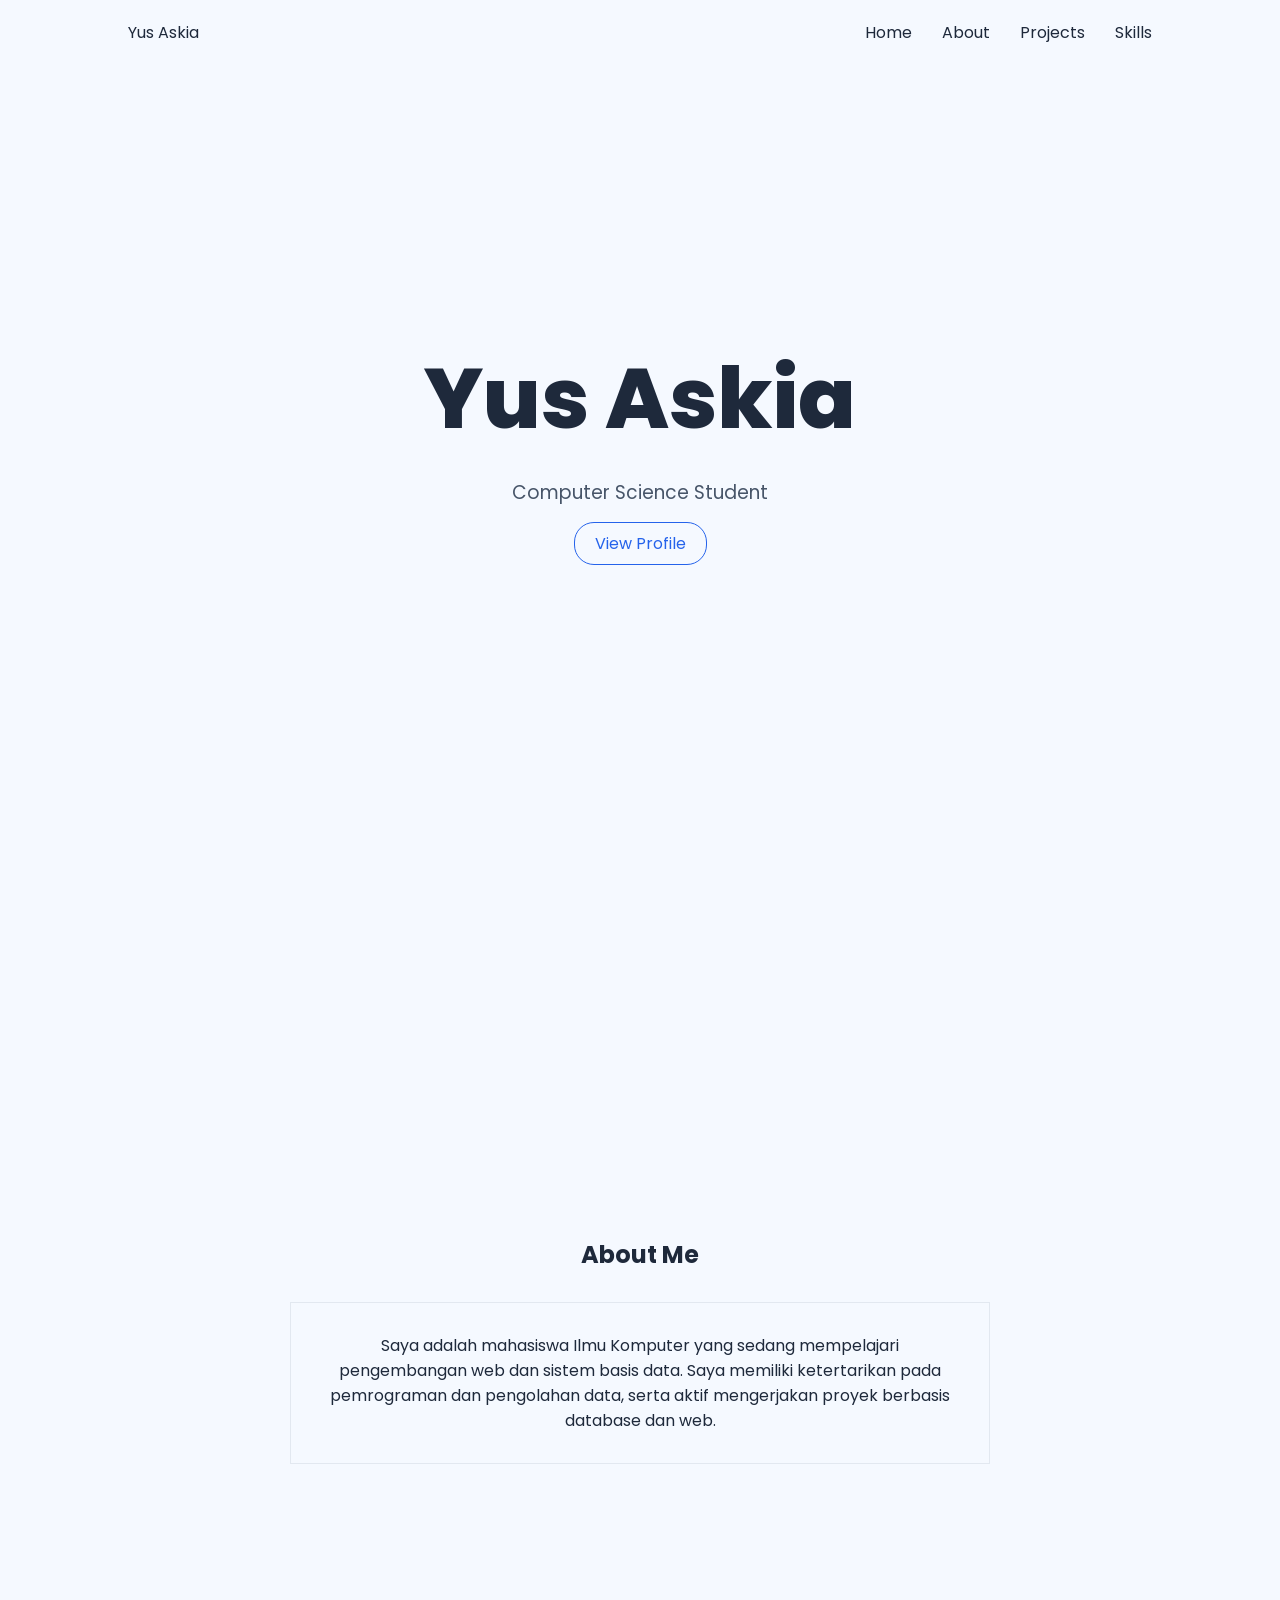
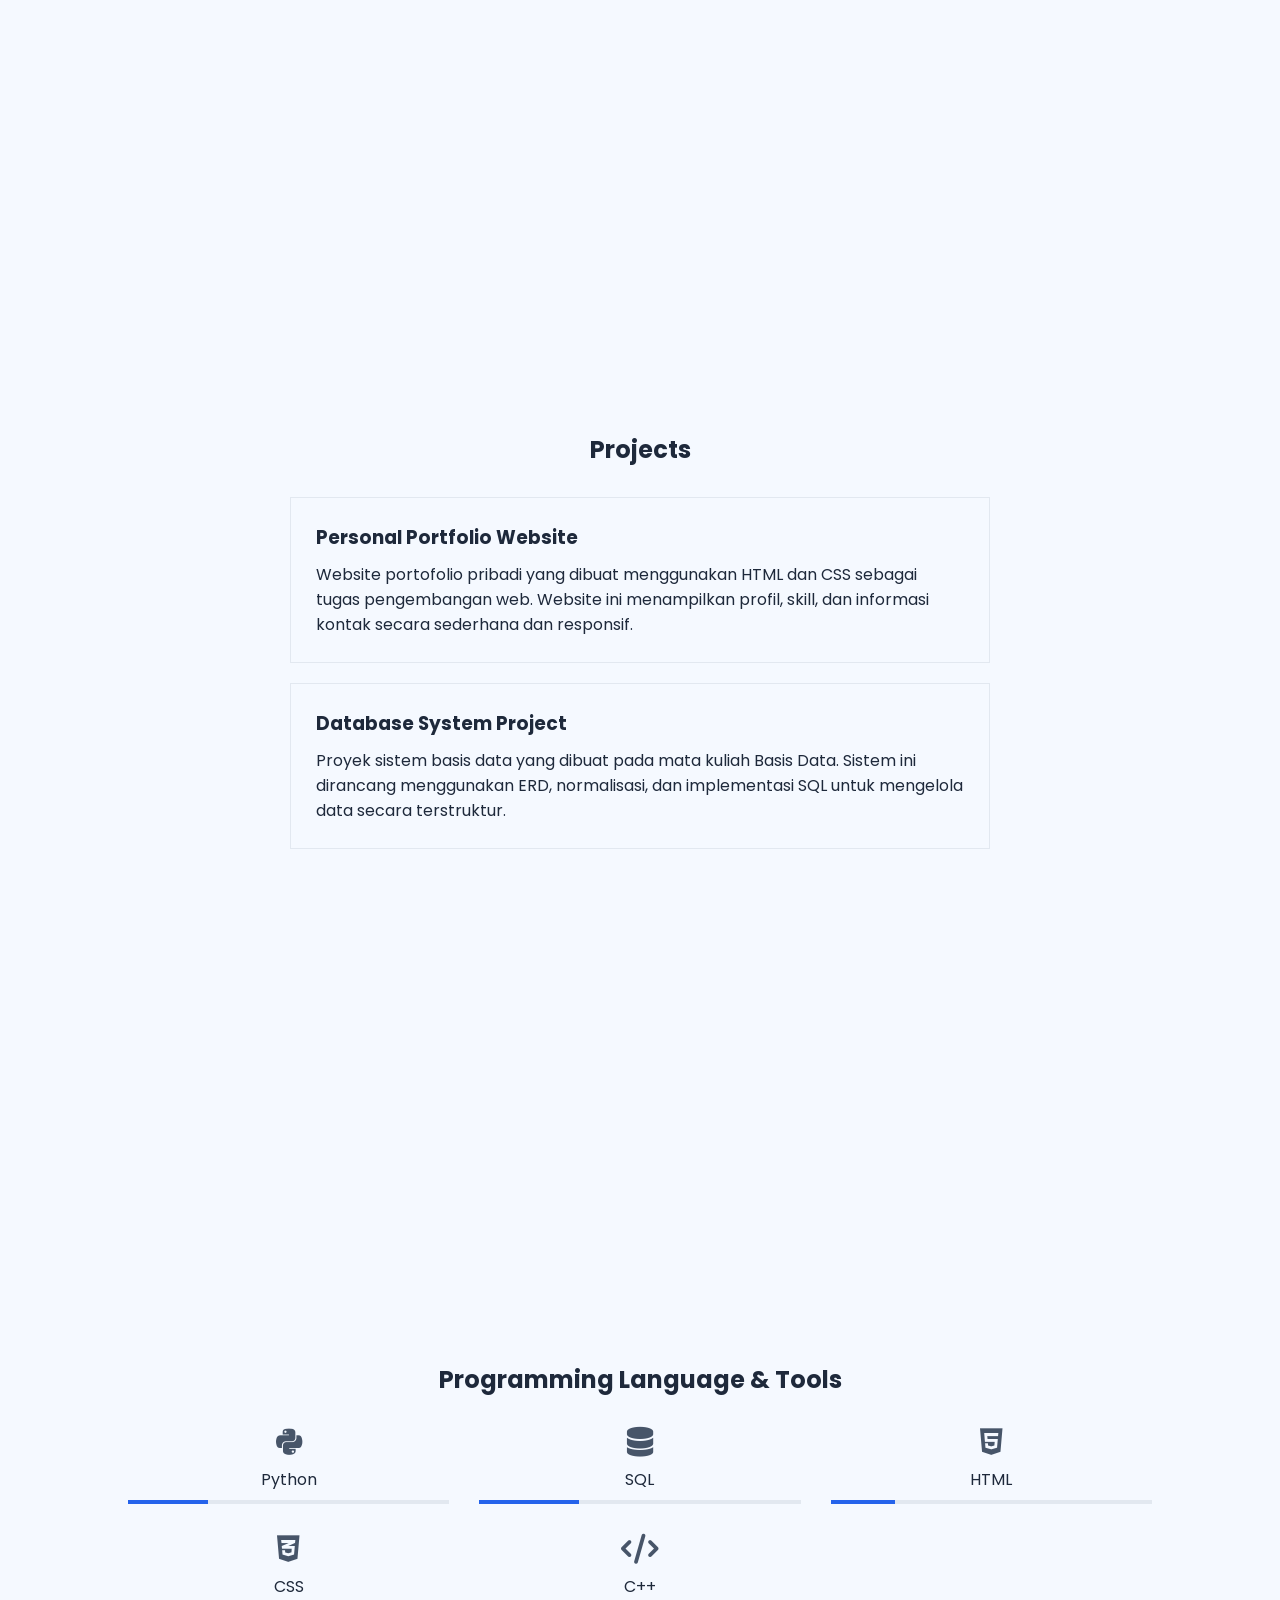
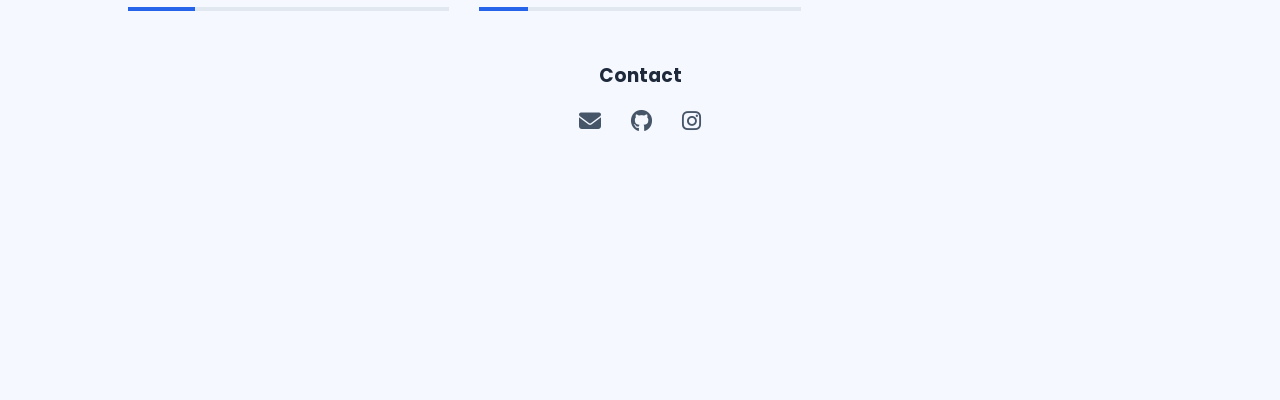
==== index.html @ b0f20fdb "Fix folder structure" ====
<!DOCTYPE html>
<html lang="id">
<head>
    <meta charset="UTF-8">
    <title>Yus Askia | Portofolio</title>
    <meta name="viewport" content="width=device-width, initial-scale=1.0">

    <!-- Font -->
    <link href="https://fonts.googleapis.com/css2?family=Poppins:wght@300;400;600;800&display=swap" rel="stylesheet">

    <!-- Icons -->
    <link rel="stylesheet" href="https://cdnjs.cloudflare.com/ajax/libs/font-awesome/6.5.0/css/all.min.css">

    <link rel="stylesheet" href="style.css">
</head>
<body>

<nav>
    <div class="logo">Yus Askia</div>
    <ul>
        <li><a href="#">Home</a></li>
        <li><a href="#about">About</a></li>
        <li><a href="#projects">Projects</a></li>
        <li><a href="#skills">Skills</a></li>
    </ul>
</nav>

<!-- HERO -->
<section class="hero">
    <h1>Yus Askia</h1>
    <h3>Computer Science Student</h3>
    <a href="#about" class="btn">View Profile</a>
</section>

<!-- ABOUT -->
<section id="about" class="section">
    <div class="container">
        <h2>About Me</h2>
        <div class="about-box">
            <p>
                Saya adalah mahasiswa Ilmu Komputer yang sedang mempelajari 
                pengembangan web dan sistem basis data. Saya memiliki 
                ketertarikan pada pemrograman dan pengolahan data, serta 
                aktif mengerjakan proyek berbasis database dan web.
            </p>
        </div>
    </div>
</section>

<!-- PROJECTS -->
<section id="projects" class="section">
    <div class="container">
        <h2>Projects</h2>

        <div class="project-box">
            <h3>Personal Portfolio Website</h3>
            <p>
                Website portofolio pribadi yang dibuat menggunakan HTML dan CSS
                sebagai tugas pengembangan web. Website ini menampilkan profil,
                skill, dan informasi kontak secara sederhana dan responsif.
            </p>
        </div>

        <div class="project-box">
            <h3>Database System Project</h3>
            <p>
                Proyek sistem basis data yang dibuat pada mata kuliah Basis Data.
                Sistem ini dirancang menggunakan ERD, normalisasi, dan implementasi
                SQL untuk mengelola data secara terstruktur.
            </p>
        </div>

    </div>
</section>

<!-- SKILLS + CONTACT -->
<section id="skills" class="section">
    <div class="container">
        <h2>Programming Language & Tools</h2>

        <div class="skills-grid">

            <div class="skill">
                <i class="fab fa-python"></i>
                <p>Python</p>
                <div class="bar"><span style="width:25%"></span></div>
            </div>

            <div class="skill">
                <i class="fas fa-database"></i>
                <p>SQL</p>
                <div class="bar"><span style="width:31%"></span></div>
            </div>

            <div class="skill">
                <i class="fab fa-html5"></i>
                <p>HTML</p>
                <div class="bar"><span style="width:20%"></span></div>
            </div>

            <div class="skill">
                <i class="fab fa-css3-alt"></i>
                <p>CSS</p>
                <div class="bar"><span style="width:21%"></span></div>
            </div>

            <div class="skill">
                <i class="fas fa-code"></i>
                <p>C++</p>
                <div class="bar"><span style="width:15%"></span></div>
            </div>

        </div>

        <div class="contact">
            <h3>Contact</h3>
            <div class="contact-icons">
                <a href="#"><i class="fas fa-envelope"></i></a>
                <a href="#"><i class="fab fa-github"></i></a>
                <a href="#"><i class="fab fa-instagram"></i></a>
            </div>
        </div>

    </div>
</section>

</body>
</html>
---- style.css ----
* {
    margin: 0;
    padding: 0;
    box-sizing: border-box;
}

body {
    font-family: 'Poppins', sans-serif;
    background: #f5f9ff;
    color: #1e293b;
    scroll-behavior: smooth;
}

/* NAVBAR */
nav {
    position: fixed;
    width: 100%;
    padding: 20px 10%;
    display: flex;
    justify-content: space-between;
    background: #f5f9ff;
}

nav ul {
    list-style: none;
    display: flex;
    gap: 30px;
}

nav a {
    text-decoration: none;
    color: #1e293b;
}

nav a:hover {
    color: #2563eb;
}

/* HERO */
.hero {
    min-height: 100vh;
    background: #f5f9ff;
    display: flex;
    flex-direction: column;
    justify-content: center;
    align-items: center;
    gap: 15px;
    text-align: center;
}

.hero h1 {
    font-size: 85px;
    font-weight: 800;
}

.hero h3 {
    font-weight: 400;
    color: #475569;
}

.btn {
    padding: 8px 20px;
    border: 1px solid #2563eb;
    border-radius: 20px;
    text-decoration: none;
    color: #2563eb;
}

.btn:hover {
    background: #2563eb;
    color: white;
}

/* SECTION */
.section {
    min-height: 100vh;
    display: flex;
    align-items: center;
    background: #f5f9ff;
}

.container {
    width: 80%;
    margin: auto;
    text-align: center;
}

h2 {
    margin-bottom: 30px;
}

/* ABOUT */
.about-box {
    border: 1px solid #e2e8f0;
    padding: 30px;
    max-width: 700px;
    margin: auto;
}

/* PROJECT */
.project-box {
    border: 1px solid #e2e8f0;
    padding: 25px;
    max-width: 700px;
    margin: 20px auto;
    text-align: left;
}

.project-box h3 {
    margin-bottom: 10px;
}

/* SKILLS */
.skills-grid {
    display: grid;
    grid-template-columns: repeat(3, 1fr);
    gap: 30px;
    margin-bottom: 50px;
}

.skill i {
    font-size: 30px;
    margin-bottom: 10px;
    color: #475569;
}

.skill p {
    margin-bottom: 8px;
}

.bar {
    height: 4px;
    background: #e2e8f0;
}

.bar span {
    display: block;
    height: 4px;
    background: #2563eb;
}

/* CONTACT */
.contact h3 {
    margin-bottom: 15px;
}

.contact-icons {
    display: flex;
    justify-content: center;
    gap: 30px;
    font-size: 22px;
}

.contact-icons a {
    color: #475569;
}

.contact-icons a:hover {
    color: #2563eb;
}
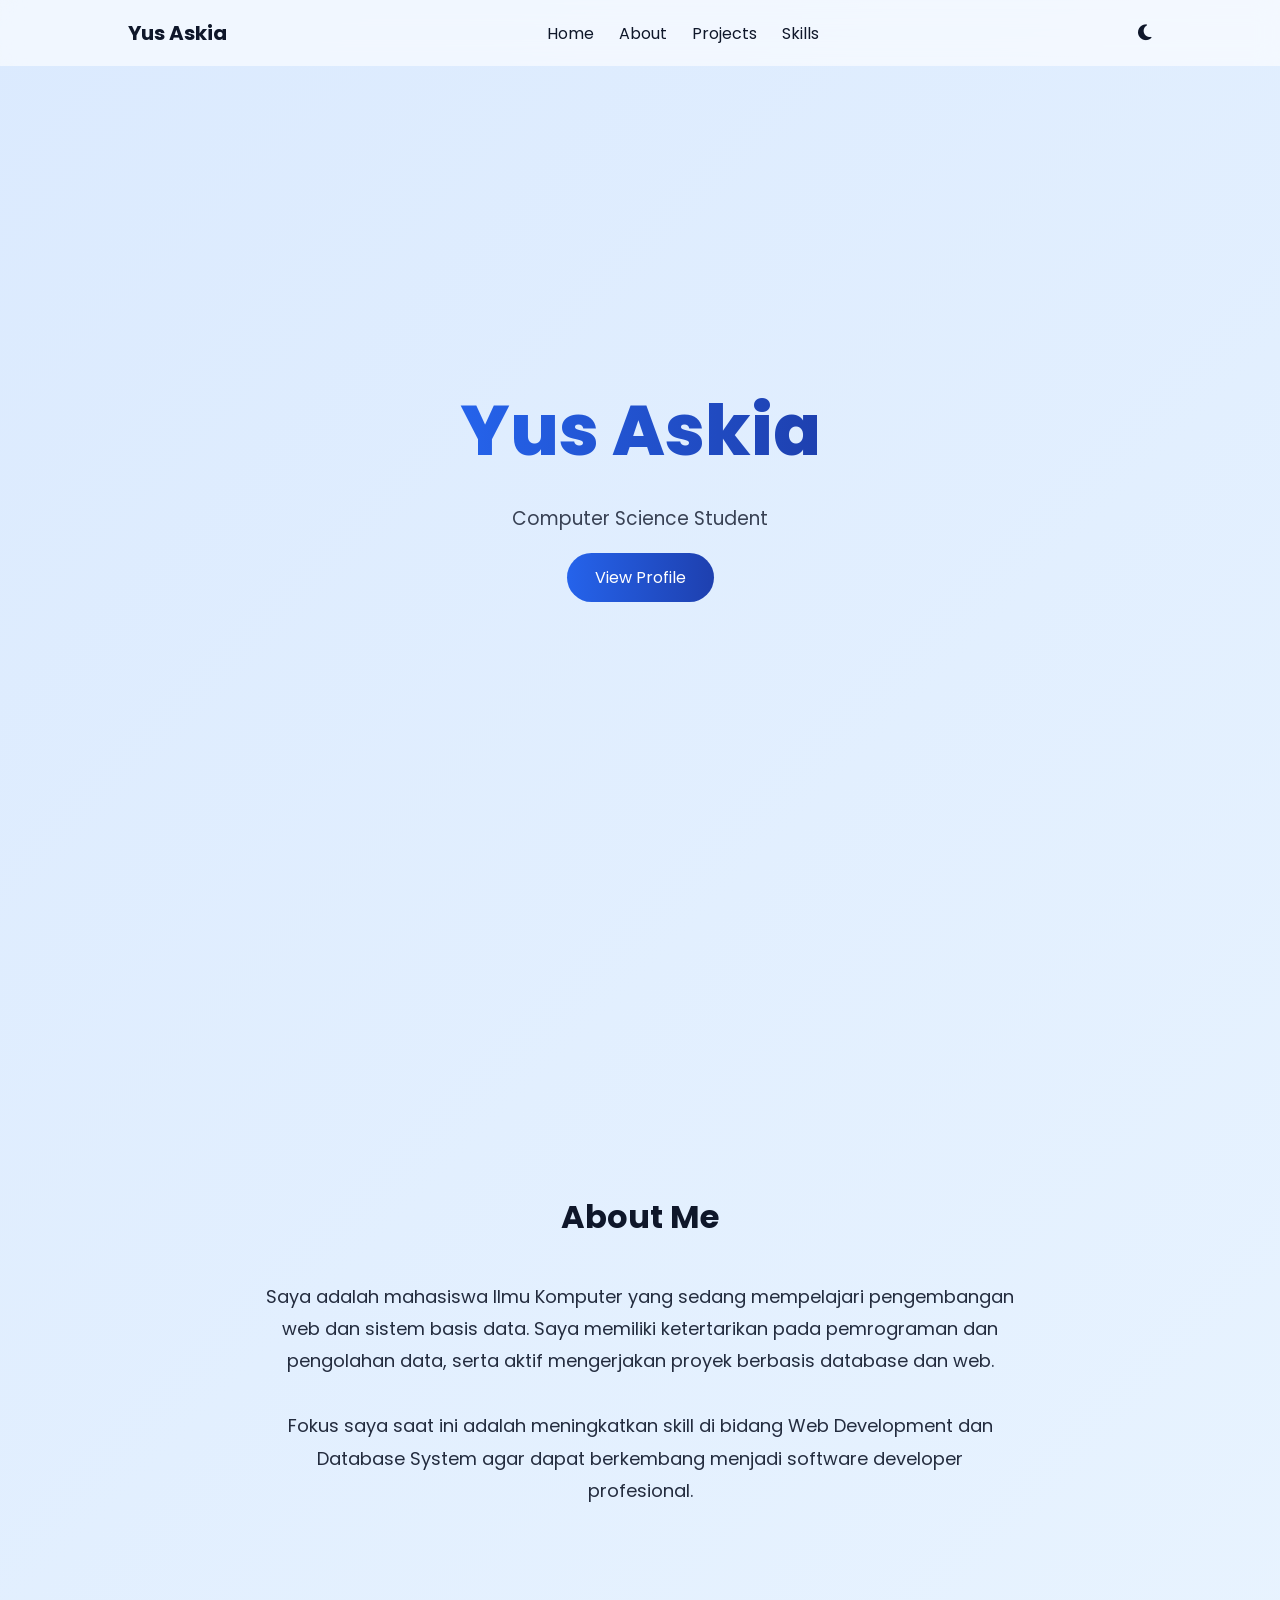
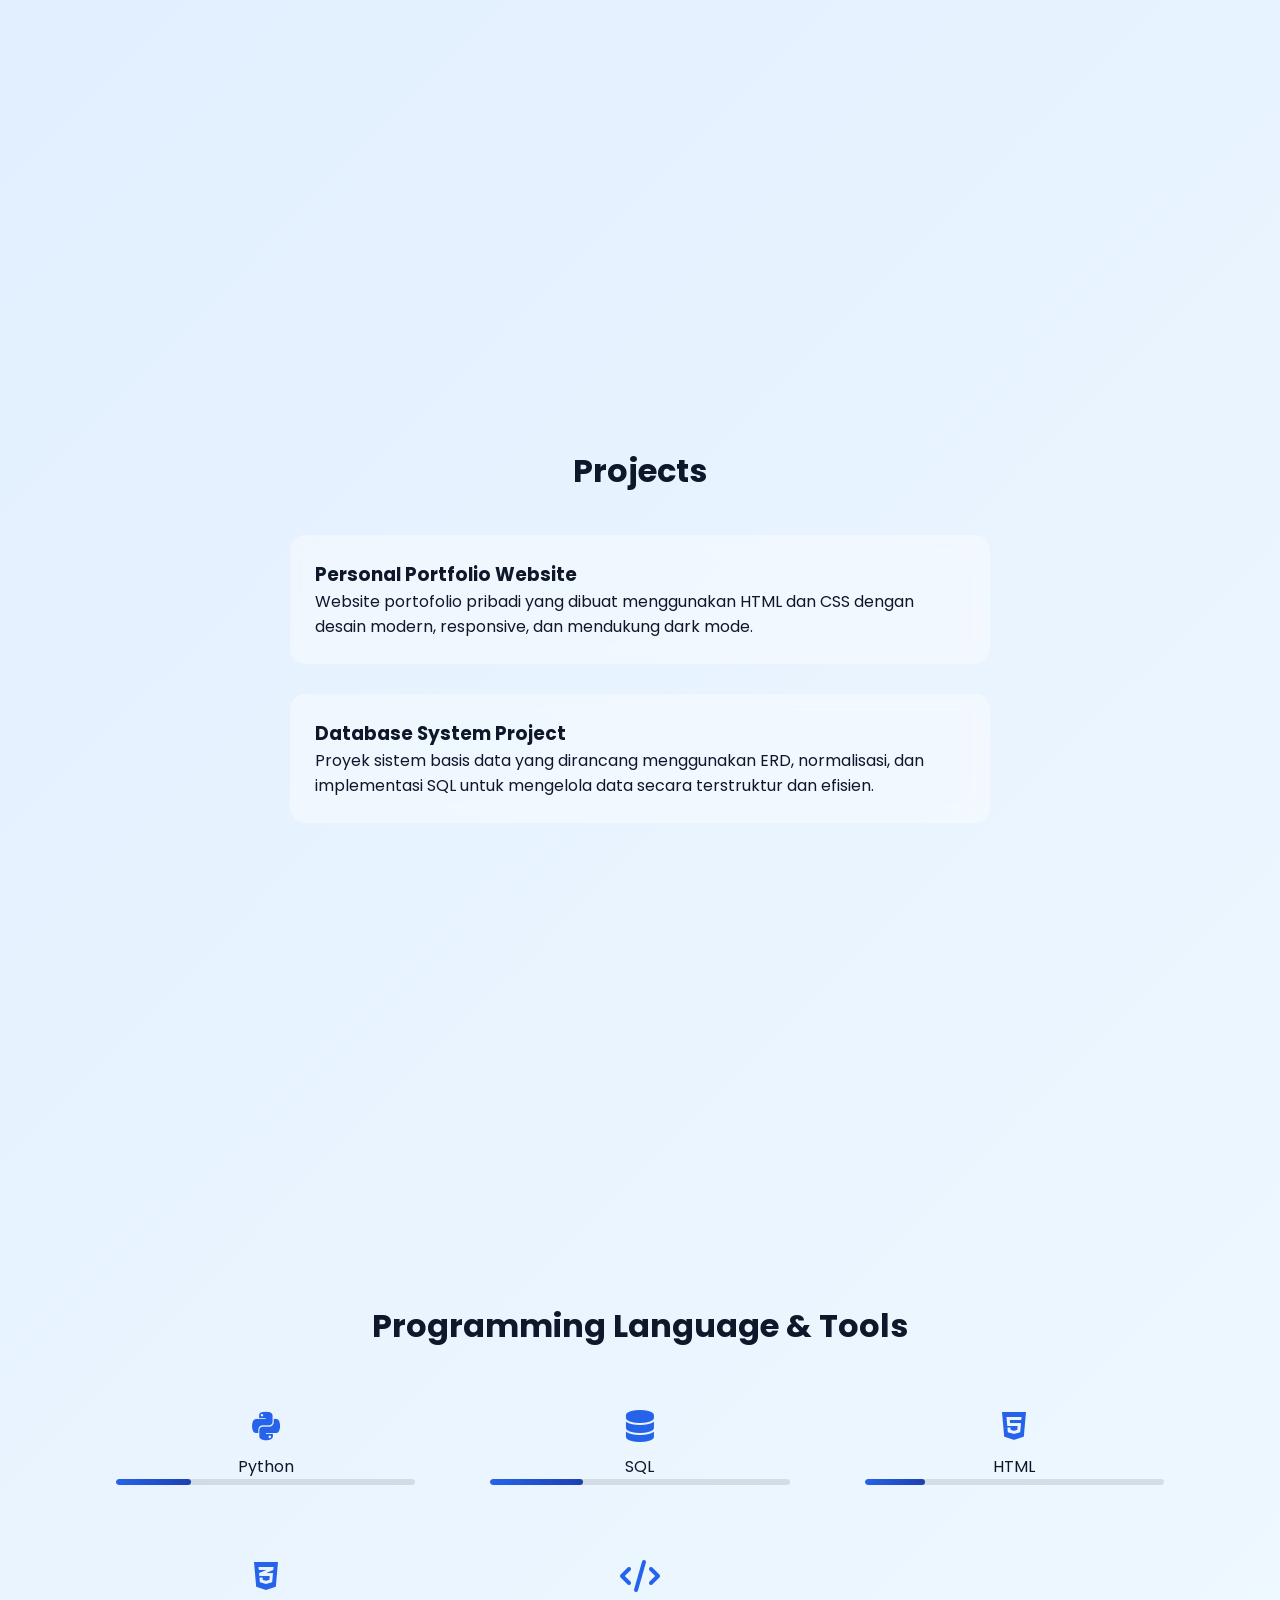
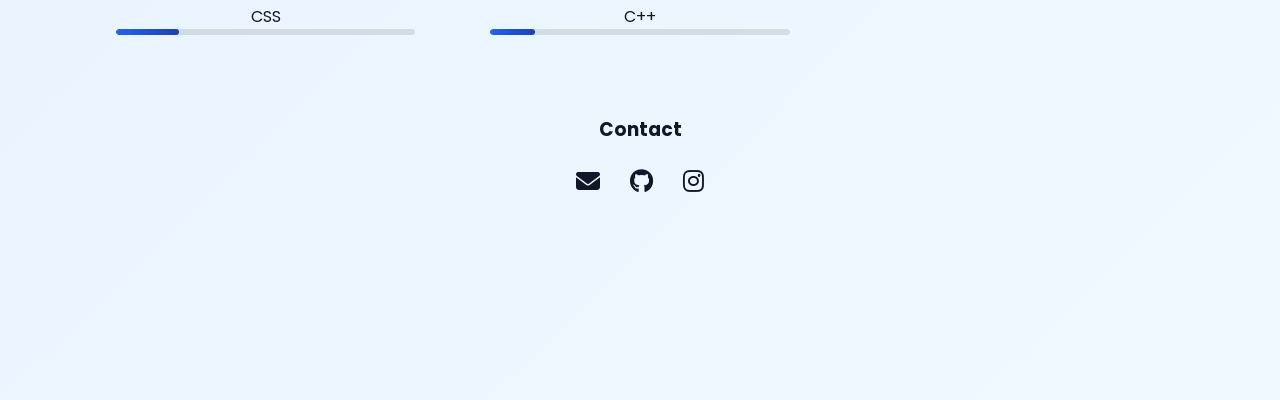
==== commit c2a3960c: "update tema gelap" ====
--- a/index.html
+++ b/index.html
@@ -5,24 +5,32 @@
     <title>Yus Askia | Portofolio</title>
     <meta name="viewport" content="width=device-width, initial-scale=1.0">
 
-    <!-- Font -->
+    <!-- Google Font -->
     <link href="https://fonts.googleapis.com/css2?family=Poppins:wght@300;400;600;800&display=swap" rel="stylesheet">
 
-    <!-- Icons -->
+    <!-- Font Awesome -->
     <link rel="stylesheet" href="https://cdnjs.cloudflare.com/ajax/libs/font-awesome/6.5.0/css/all.min.css">
 
+    <!-- CSS -->
     <link rel="stylesheet" href="style.css">
 </head>
 <body>
 
+<!-- NAVBAR -->
 <nav>
     <div class="logo">Yus Askia</div>
+
     <ul>
         <li><a href="#">Home</a></li>
         <li><a href="#about">About</a></li>
         <li><a href="#projects">Projects</a></li>
         <li><a href="#skills">Skills</a></li>
     </ul>
+
+    <!-- Dark Mode Button -->
+    <button id="darkToggle" class="dark-btn">
+        <i class="fas fa-moon"></i>
+    </button>
 </nav>
 
 <!-- HERO -->
@@ -36,12 +44,17 @@
 <section id="about" class="section">
     <div class="container">
         <h2>About Me</h2>
+
         <div class="about-box">
             <p>
                 Saya adalah mahasiswa Ilmu Komputer yang sedang mempelajari 
                 pengembangan web dan sistem basis data. Saya memiliki 
                 ketertarikan pada pemrograman dan pengolahan data, serta 
                 aktif mengerjakan proyek berbasis database dan web.
+                <br><br>
+                Fokus saya saat ini adalah meningkatkan skill di bidang
+                Web Development dan Database System agar dapat berkembang
+                menjadi software developer profesional.
             </p>
         </div>
     </div>
@@ -56,24 +69,23 @@
             <h3>Personal Portfolio Website</h3>
             <p>
                 Website portofolio pribadi yang dibuat menggunakan HTML dan CSS
-                sebagai tugas pengembangan web. Website ini menampilkan profil,
-                skill, dan informasi kontak secara sederhana dan responsif.
+                dengan desain modern, responsive, dan mendukung dark mode.
             </p>
         </div>
 
         <div class="project-box">
             <h3>Database System Project</h3>
             <p>
-                Proyek sistem basis data yang dibuat pada mata kuliah Basis Data.
-                Sistem ini dirancang menggunakan ERD, normalisasi, dan implementasi
-                SQL untuk mengelola data secara terstruktur.
+                Proyek sistem basis data yang dirancang menggunakan ERD,
+                normalisasi, dan implementasi SQL untuk mengelola data
+                secara terstruktur dan efisien.
             </p>
         </div>
 
     </div>
 </section>
 
-<!-- SKILLS + CONTACT -->
+<!-- SKILLS -->
 <section id="skills" class="section">
     <div class="container">
         <h2>Programming Language & Tools</h2>
@@ -112,6 +124,7 @@
 
         </div>
 
+        <!-- CONTACT -->
         <div class="contact">
             <h3>Contact</h3>
             <div class="contact-icons">
@@ -124,5 +137,23 @@
     </div>
 </section>
 
+<!-- DARK MODE SCRIPT -->
+<script>
+const toggle = document.getElementById("darkToggle");
+const icon = toggle.querySelector("i");
+
+toggle.onclick = () => {
+    document.body.classList.toggle("dark");
+
+    if (document.body.classList.contains("dark")) {
+        icon.classList.remove("fa-moon");
+        icon.classList.add("fa-sun");
+    } else {
+        icon.classList.remove("fa-sun");
+        icon.classList.add("fa-moon");
+    }
+};
+</script>
+
 </body>
 </html>
--- a/style.css
+++ b/style.css
@@ -1,3 +1,4 @@
+/* RESET */
 * {
     margin: 0;
     padding: 0;
@@ -6,69 +7,107 @@
 
 body {
     font-family: 'Poppins', sans-serif;
-    background: #f5f9ff;
-    color: #1e293b;
+    background: linear-gradient(135deg, #dbeafe, #f0f9ff);
+    color: #0f172a;
     scroll-behavior: smooth;
+    transition: 0.4s;
+}
+
+/* DARK MODE */
+body.dark {
+    background: linear-gradient(135deg, #0f172a, #1e293b);
+    color: #f1f5f9;
 }
 
 /* NAVBAR */
 nav {
     position: fixed;
     width: 100%;
-    padding: 20px 10%;
+    padding: 18px 10%;
     display: flex;
     justify-content: space-between;
-    background: #f5f9ff;
+    align-items: center;
+    background: rgba(255,255,255,0.6);
+    backdrop-filter: blur(12px);
+    z-index: 1000;
+    transition: 0.4s;
+}
+
+body.dark nav {
+    background: rgba(15,23,42,0.6);
+}
+
+.logo {
+    font-weight: 700;
+    font-size: 20px;
 }
 
 nav ul {
     list-style: none;
     display: flex;
-    gap: 30px;
+    gap: 25px;
 }
 
 nav a {
     text-decoration: none;
-    color: #1e293b;
+    color: inherit;
+    transition: 0.3s;
 }
 
 nav a:hover {
     color: #2563eb;
+}
+
+.dark-btn {
+    background: none;
+    border: none;
+    font-size: 18px;
+    cursor: pointer;
+    color: inherit;
 }
 
 /* HERO */
 .hero {
     min-height: 100vh;
-    background: #f5f9ff;
     display: flex;
     flex-direction: column;
     justify-content: center;
     align-items: center;
-    gap: 15px;
+    gap: 20px;
     text-align: center;
+    padding-top: 80px;
 }
 
 .hero h1 {
-    font-size: 85px;
+    font-size: 70px;
     font-weight: 800;
+    background: linear-gradient(90deg, #2563eb, #1e40af);
+    -webkit-background-clip: text;
+    -webkit-text-fill-color: transparent;
+}
+
+body.dark .hero h1 {
+    background: linear-gradient(90deg, #60a5fa, #3b82f6);
+    -webkit-background-clip: text;
+    -webkit-text-fill-color: transparent;
 }
 
 .hero h3 {
     font-weight: 400;
-    color: #475569;
+    opacity: 0.8;
 }
 
 .btn {
-    padding: 8px 20px;
-    border: 1px solid #2563eb;
-    border-radius: 20px;
+    padding: 12px 28px;
+    border-radius: 30px;
     text-decoration: none;
-    color: #2563eb;
+    background: linear-gradient(90deg, #2563eb, #1e40af);
+    color: white;
+    transition: 0.3s;
 }
 
 .btn:hover {
-    background: #2563eb;
-    color: white;
+    transform: translateY(-4px);
 }
 
 /* SECTION */
@@ -76,85 +115,143 @@
     min-height: 100vh;
     display: flex;
     align-items: center;
-    background: #f5f9ff;
+    padding: 100px 0;
 }
 
 .container {
-    width: 80%;
+    width: 85%;
     margin: auto;
     text-align: center;
 }
 
 h2 {
-    margin-bottom: 30px;
-}
-
-/* ABOUT */
+    margin-bottom: 40px;
+    font-size: 32px;
+}
+
+/* ABOUT (NO BOX) */
 .about-box {
-    border: 1px solid #e2e8f0;
-    padding: 30px;
-    max-width: 700px;
+    max-width: 750px;
     margin: auto;
+    font-size: 18px;
+    line-height: 1.8;
+    opacity: 0.9;
 }
 
 /* PROJECT */
 .project-box {
-    border: 1px solid #e2e8f0;
+    margin: 30px auto;
+    max-width: 700px;
+    text-align: left;
     padding: 25px;
-    max-width: 700px;
-    margin: 20px auto;
-    text-align: left;
-}
-
-.project-box h3 {
-    margin-bottom: 10px;
+    border-radius: 15px;
+    transition: 0.3s;
+    background: rgba(255,255,255,0.4);
+    backdrop-filter: blur(10px);
+}
+
+body.dark .project-box {
+    background: rgba(255,255,255,0.05);
+}
+
+.project-box:hover {
+    transform: translateY(-6px);
 }
 
 /* SKILLS */
 .skills-grid {
     display: grid;
     grid-template-columns: repeat(3, 1fr);
-    gap: 30px;
-    margin-bottom: 50px;
+    gap: 35px;
+    margin-bottom: 60px;
+}
+
+.skill {
+    padding: 20px;
+    transition: 0.3s;
+}
+
+.skill:hover {
+    transform: translateY(-6px);
 }
 
 .skill i {
-    font-size: 30px;
-    margin-bottom: 10px;
-    color: #475569;
-}
-
-.skill p {
-    margin-bottom: 8px;
+    font-size: 32px;
+    margin-bottom: 12px;
+    color: #2563eb;
 }
 
 .bar {
-    height: 4px;
-    background: #e2e8f0;
+    height: 6px;
+    background: rgba(0,0,0,0.1);
+    border-radius: 10px;
+    overflow: hidden;
+}
+
+body.dark .bar {
+    background: rgba(255,255,255,0.2);
 }
 
 .bar span {
     display: block;
-    height: 4px;
-    background: #2563eb;
+    height: 6px;
+    background: linear-gradient(90deg, #2563eb, #1e40af);
+    border-radius: 10px;
 }
 
 /* CONTACT */
 .contact h3 {
-    margin-bottom: 15px;
+    margin-bottom: 20px;
 }
 
 .contact-icons {
     display: flex;
     justify-content: center;
     gap: 30px;
-    font-size: 22px;
+    font-size: 24px;
 }
 
 .contact-icons a {
-    color: #475569;
+    color: inherit;
+    transition: 0.3s;
 }
 
 .contact-icons a:hover {
     color: #2563eb;
+    transform: translateY(-4px);
+}
+
+/* ========================= */
+/* 📱 RESPONSIVE MOBILE */
+/* ========================= */
+
+@media (max-width: 768px) {
+
+    nav {
+        padding: 15px 5%;
+    }
+
+    nav ul {
+        display: none;
+    }
+
+    .hero h1 {
+        font-size: 40px;
+    }
+
+    .hero h3 {
+        font-size: 16px;
+    }
+
+    .section {
+        padding: 80px 0;
+    }
+
+    .skills-grid {
+        grid-template-columns: 1fr;
+    }
+
+    .project-box {
+        text-align: center;
+    }
 }
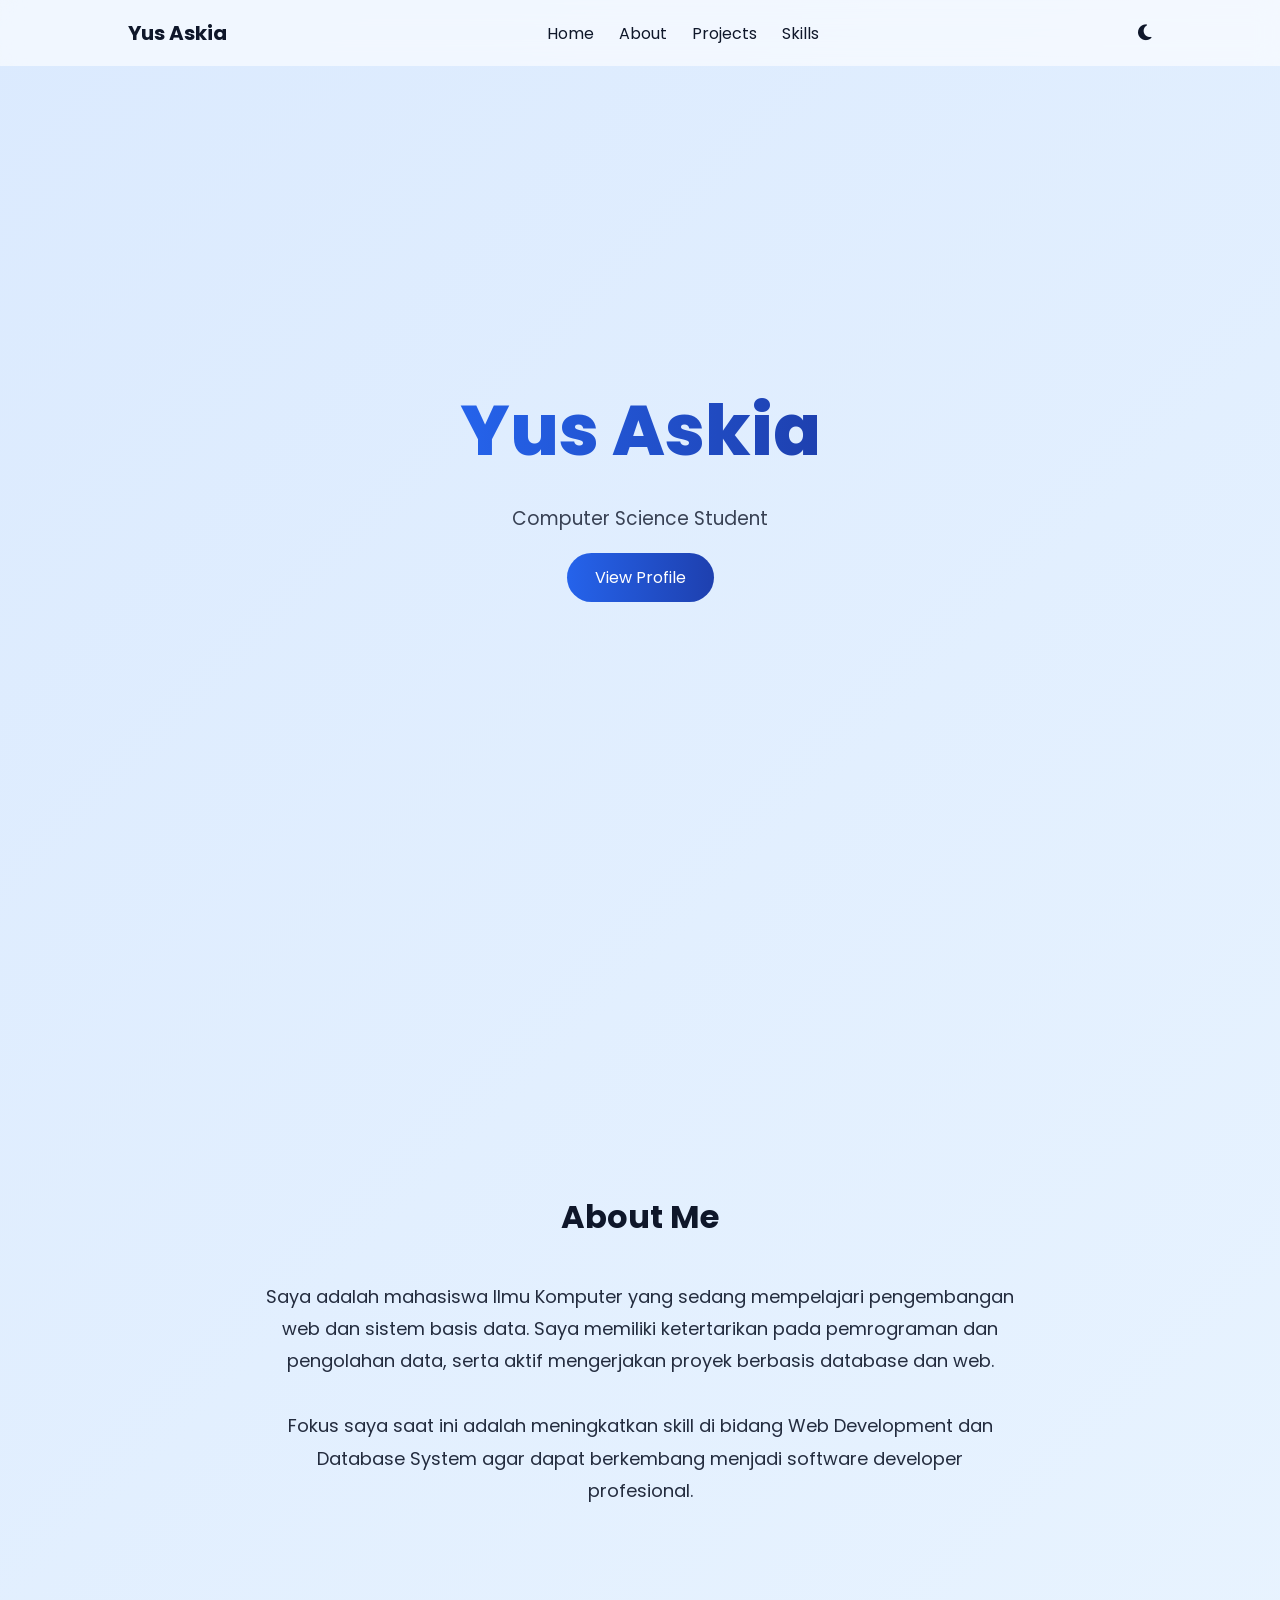
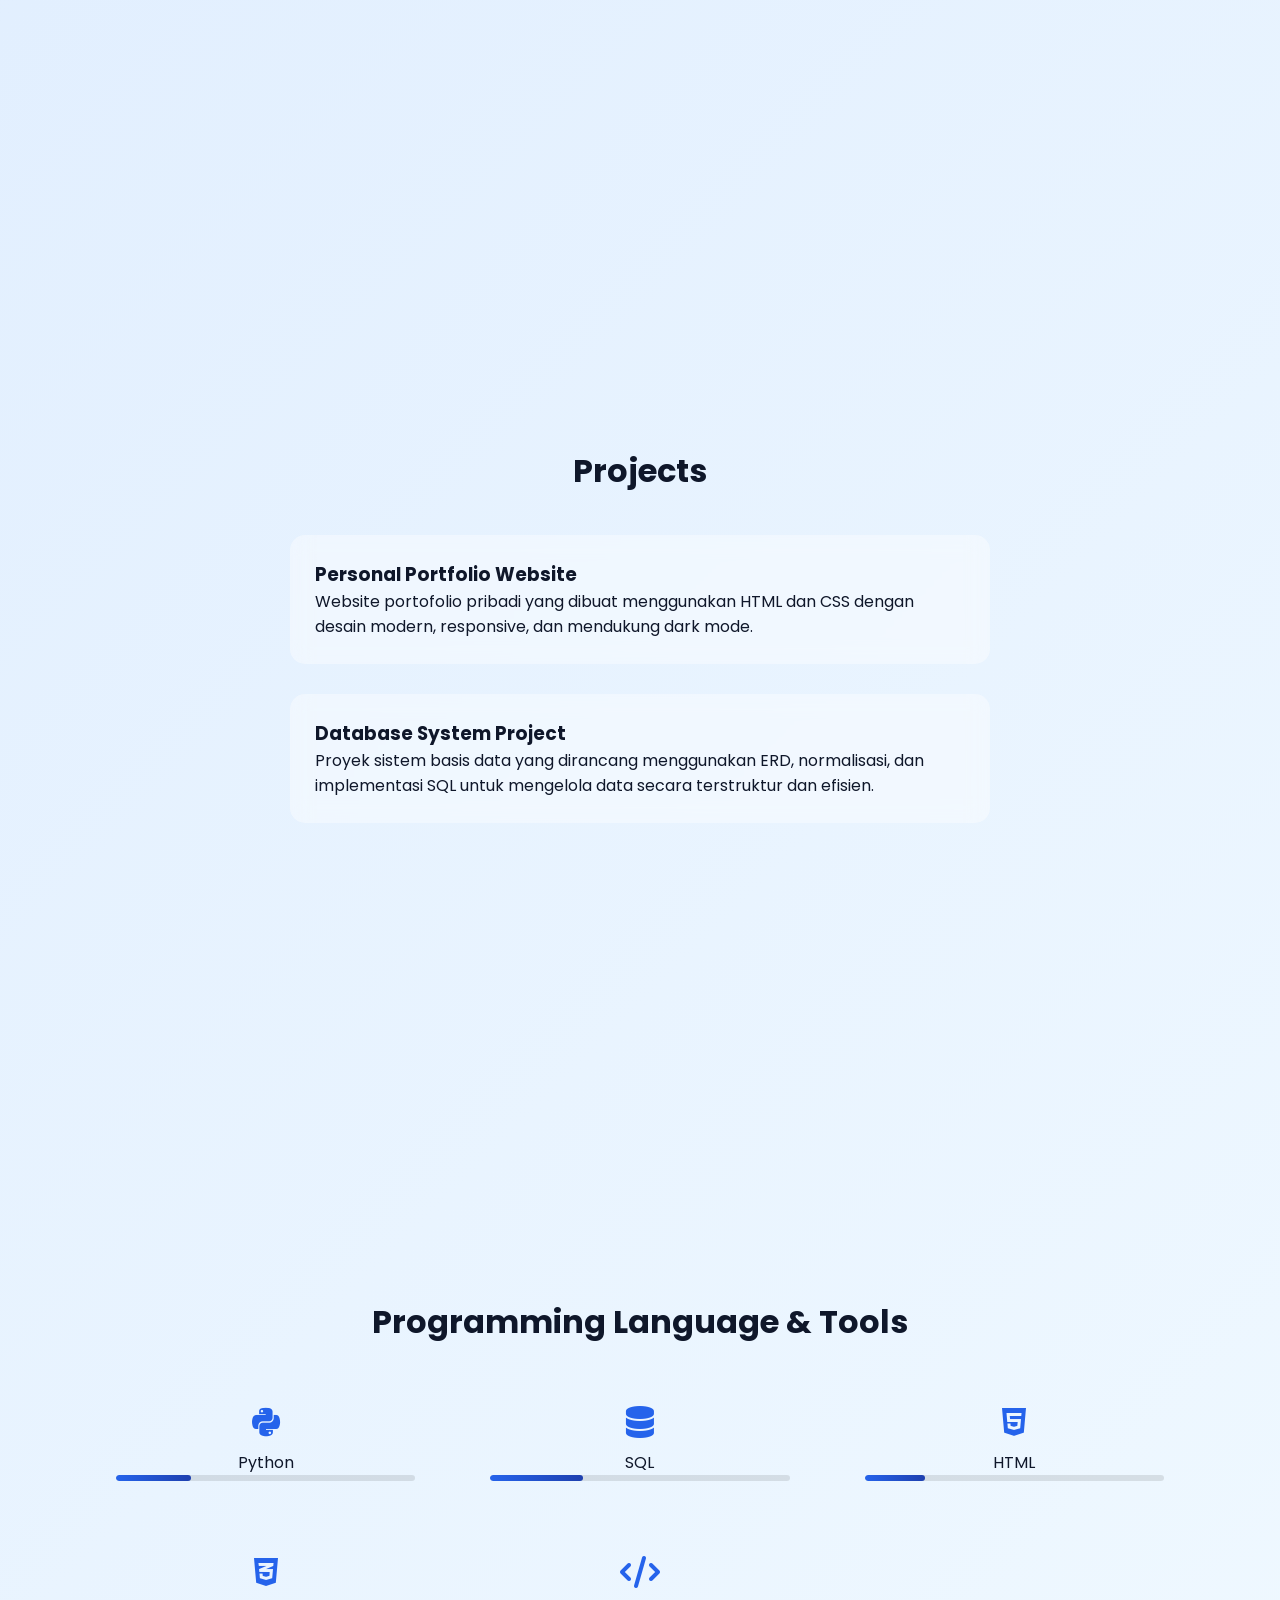
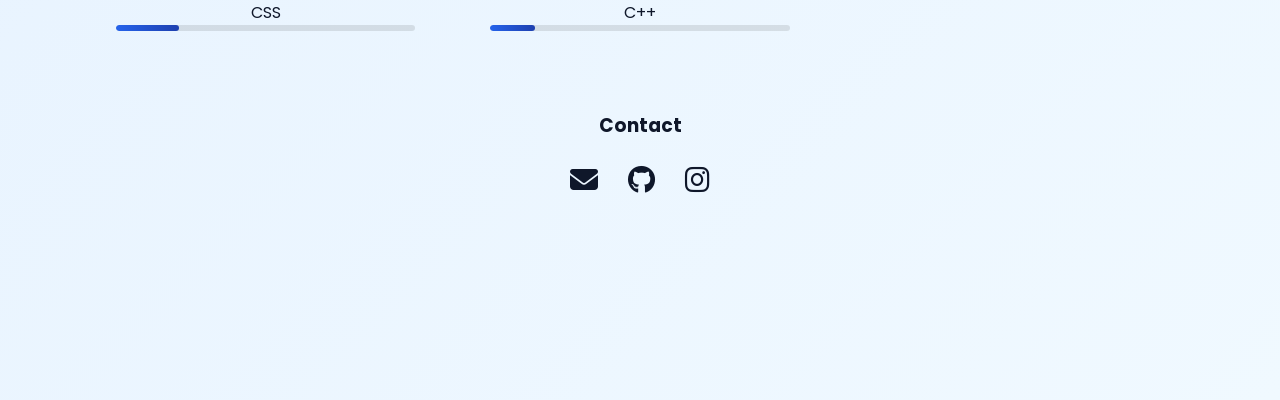
==== commit 258499d8: "update" ====
--- a/index.html
+++ b/index.html
@@ -128,9 +128,9 @@
         <div class="contact">
             <h3>Contact</h3>
             <div class="contact-icons">
-                <a href="#"><i class="fas fa-envelope"></i></a>
-                <a href="#"><i class="fab fa-github"></i></a>
-                <a href="#"><i class="fab fa-instagram"></i></a>
+                <a href="mailto:your.yusaskia11@gmail.com" target="_blank"><i class="fas fa-envelope"></i></a>
+                <a href="https://github.com/askaasky" target="_blank"><i class="fab fa-github"></i></a>
+                <a href="https://www.instagram.com/__askyy_/" target="_blank"><i class="fab fa-instagram"></i></a>
             </div>
         </div>
 
--- a/style.css
+++ b/style.css
@@ -211,14 +211,17 @@
     font-size: 24px;
 }
 
+/* Tambahan buat media sosial lebih interaktif */
 .contact-icons a {
     color: inherit;
-    transition: 0.3s;
+    transition: 0.3s, transform 0.3s;
+    font-size: 28px; /* sedikit lebih besar */
+    cursor: pointer;
 }
 
 .contact-icons a:hover {
     color: #2563eb;
-    transform: translateY(-4px);
+    transform: scale(1.2) translateY(-4px);
 }
 
 /* ========================= */
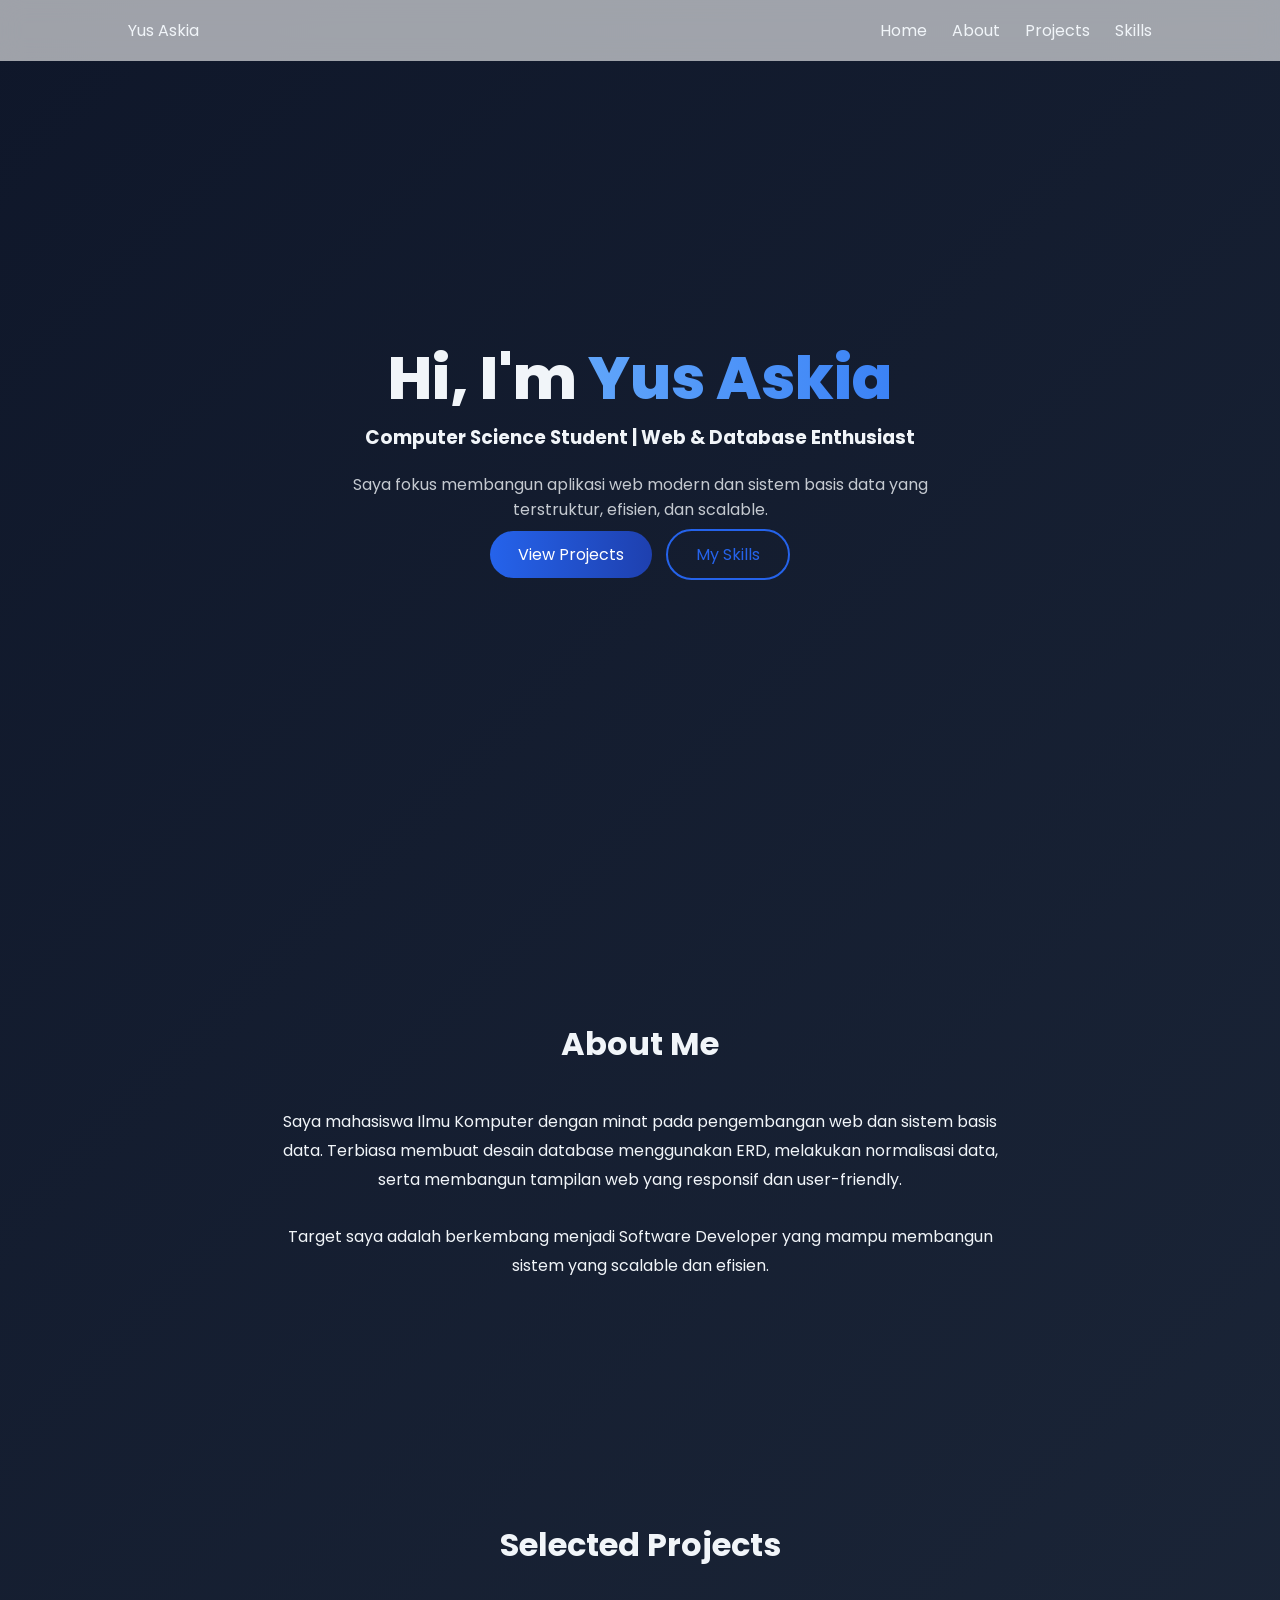
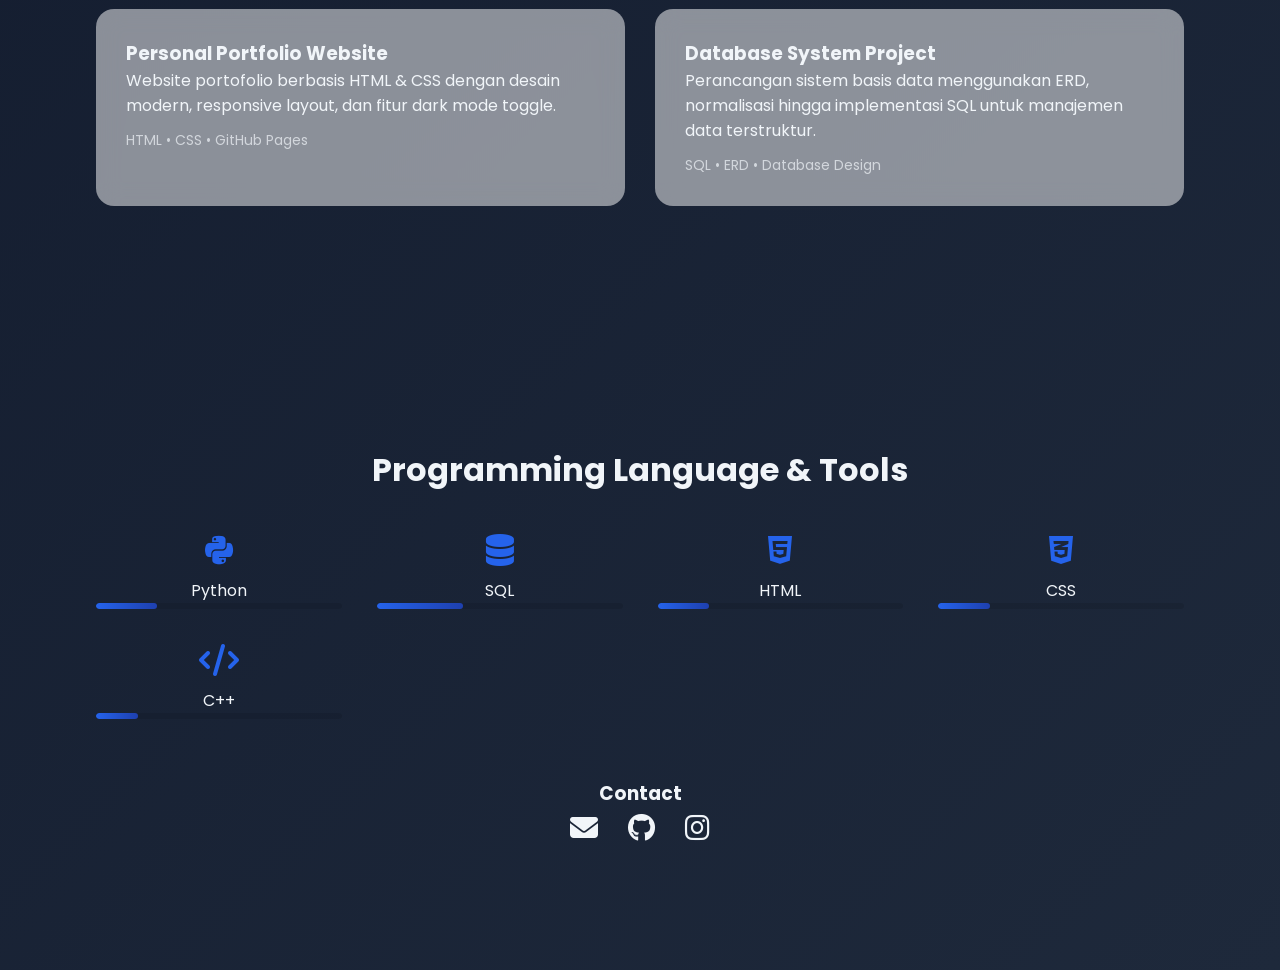
==== commit 1531b183: "perbaikan" ====
--- a/index.html
+++ b/index.html
@@ -2,7 +2,7 @@
 <html lang="id">
 <head>
     <meta charset="UTF-8">
-    <title>Yus Askia | Portofolio</title>
+    <title>Yus Askia | Portfolio</title>
     <meta name="viewport" content="width=device-width, initial-scale=1.0">
 
     <!-- Google Font -->
@@ -11,7 +11,6 @@
     <!-- Font Awesome -->
     <link rel="stylesheet" href="https://cdnjs.cloudflare.com/ajax/libs/font-awesome/6.5.0/css/all.min.css">
 
-    <!-- CSS -->
     <link rel="stylesheet" href="style.css">
 </head>
 <body>
@@ -27,17 +26,23 @@
         <li><a href="#skills">Skills</a></li>
     </ul>
 
-    <!-- Dark Mode Button -->
-    <button id="darkToggle" class="dark-btn">
-        <i class="fas fa-moon"></i>
-    </button>
 </nav>
 
 <!-- HERO -->
 <section class="hero">
-    <h1>Yus Askia</h1>
-    <h3>Computer Science Student</h3>
-    <a href="#about" class="btn">View Profile</a>
+    <div class="hero-content">
+        <h1>Hi, I'm <span>Yus Askia</span></h1>
+        <h3>Computer Science Student | Web & Database Enthusiast</h3>
+        <p>
+            Saya fokus membangun aplikasi web modern dan sistem basis data
+            yang terstruktur, efisien, dan scalable.
+        </p>
+
+        <div class="hero-buttons">
+            <a href="#projects" class="btn">View Projects</a>
+            <a href="#skills" class="btn-outline">My Skills</a>
+        </div>
+    </div>
 </section>
 
 <!-- ABOUT -->
@@ -47,14 +52,13 @@
 
         <div class="about-box">
             <p>
-                Saya adalah mahasiswa Ilmu Komputer yang sedang mempelajari 
-                pengembangan web dan sistem basis data. Saya memiliki 
-                ketertarikan pada pemrograman dan pengolahan data, serta 
-                aktif mengerjakan proyek berbasis database dan web.
+                Saya mahasiswa Ilmu Komputer dengan minat pada pengembangan web
+                dan sistem basis data. Terbiasa membuat desain database menggunakan
+                ERD, melakukan normalisasi data, serta membangun tampilan web
+                yang responsif dan user-friendly.
                 <br><br>
-                Fokus saya saat ini adalah meningkatkan skill di bidang
-                Web Development dan Database System agar dapat berkembang
-                menjadi software developer profesional.
+                Target saya adalah berkembang menjadi Software Developer
+                yang mampu membangun sistem yang scalable dan efisien.
             </p>
         </div>
     </div>
@@ -63,25 +67,31 @@
 <!-- PROJECTS -->
 <section id="projects" class="section">
     <div class="container">
-        <h2>Projects</h2>
+        <h2>Selected Projects</h2>
 
-        <div class="project-box">
-            <h3>Personal Portfolio Website</h3>
-            <p>
-                Website portofolio pribadi yang dibuat menggunakan HTML dan CSS
-                dengan desain modern, responsive, dan mendukung dark mode.
-            </p>
+        <div class="projects-grid">
+
+            <div class="project-card">
+                <h3>Personal Portfolio Website</h3>
+                <p>
+                    Website portofolio berbasis HTML & CSS
+                    dengan desain modern, responsive layout,
+                    dan fitur dark mode toggle.
+                </p>
+                <span class="tech">HTML • CSS • GitHub Pages</span>
+            </div>
+
+            <div class="project-card">
+                <h3>Database System Project</h3>
+                <p>
+                    Perancangan sistem basis data menggunakan ERD,
+                    normalisasi hingga implementasi SQL
+                    untuk manajemen data terstruktur.
+                </p>
+                <span class="tech">SQL • ERD • Database Design</span>
+            </div>
+
         </div>
-
-        <div class="project-box">
-            <h3>Database System Project</h3>
-            <p>
-                Proyek sistem basis data yang dirancang menggunakan ERD,
-                normalisasi, dan implementasi SQL untuk mengelola data
-                secara terstruktur dan efisien.
-            </p>
-        </div>
-
     </div>
 </section>
 
@@ -101,13 +111,13 @@
             <div class="skill">
                 <i class="fas fa-database"></i>
                 <p>SQL</p>
-                <div class="bar"><span style="width:31%"></span></div>
+                <div class="bar"><span style="width:35%"></span></div>
             </div>
 
             <div class="skill">
                 <i class="fab fa-html5"></i>
                 <p>HTML</p>
-                <div class="bar"><span style="width:20%"></span></div>
+                <div class="bar"><span style="width:21%"></span></div>
             </div>
 
             <div class="skill">
@@ -119,7 +129,7 @@
             <div class="skill">
                 <i class="fas fa-code"></i>
                 <p>C++</p>
-                <div class="bar"><span style="width:15%"></span></div>
+                <div class="bar"><span style="width:17%"></span></div>
             </div>
 
         </div>
@@ -128,32 +138,20 @@
         <div class="contact">
             <h3>Contact</h3>
             <div class="contact-icons">
-                <a href="mailto:your.yusaskia11@gmail.com" target="_blank"><i class="fas fa-envelope"></i></a>
-                <a href="https://github.com/askaasky" target="_blank"><i class="fab fa-github"></i></a>
-                <a href="https://www.instagram.com/__askyy_/" target="_blank"><i class="fab fa-instagram"></i></a>
+                <a href="mailto:yusaskia11@gmail.com" target="_blank">
+                    <i class="fas fa-envelope"></i>
+                </a>
+                <a href="https://github.com/askaasky" target="_blank">
+                    <i class="fab fa-github"></i>
+                </a>
+                <a href="https://www.instagram.com/__askyy_/" target="_blank">
+                    <i class="fab fa-instagram"></i>
+                </a>
             </div>
         </div>
 
     </div>
 </section>
 
-<!-- DARK MODE SCRIPT -->
-<script>
-const toggle = document.getElementById("darkToggle");
-const icon = toggle.querySelector("i");
-
-toggle.onclick = () => {
-    document.body.classList.toggle("dark");
-
-    if (document.body.classList.contains("dark")) {
-        icon.classList.remove("fa-moon");
-        icon.classList.add("fa-sun");
-    } else {
-        icon.classList.remove("fa-sun");
-        icon.classList.add("fa-moon");
-    }
-};
-</script>
-
 </body>
 </html>
--- a/style.css
+++ b/style.css
@@ -1,4 +1,3 @@
-/* RESET */
 * {
     margin: 0;
     padding: 0;
@@ -7,19 +6,14 @@
 
 body {
     font-family: 'Poppins', sans-serif;
-    background: linear-gradient(135deg, #dbeafe, #f0f9ff);
-    color: #0f172a;
+    background: linear-gradient(135deg, #0f172a, #1e293b);
+    color: #f1f5f9;
     scroll-behavior: smooth;
     transition: 0.4s;
-}
-
-/* DARK MODE */
-body.dark {
-    background: linear-gradient(135deg, #0f172a, #1e293b);
-    color: #f1f5f9;
-}
-
-/* NAVBAR */
+    overflow-x: hidden;
+}
+
+/* NAV */
 nav {
     position: fixed;
     width: 100%;
@@ -30,16 +24,10 @@
     background: rgba(255,255,255,0.6);
     backdrop-filter: blur(12px);
     z-index: 1000;
-    transition: 0.4s;
 }
 
 body.dark nav {
     background: rgba(15,23,42,0.6);
-}
-
-.logo {
-    font-weight: 700;
-    font-size: 20px;
 }
 
 nav ul {
@@ -63,46 +51,41 @@
     border: none;
     font-size: 18px;
     cursor: pointer;
-    color: inherit;
 }
 
 /* HERO */
 .hero {
     min-height: 100vh;
     display: flex;
-    flex-direction: column;
+    align-items: center;
     justify-content: center;
-    align-items: center;
-    gap: 20px;
     text-align: center;
-    padding-top: 80px;
+    padding: 0 20px;
 }
 
 .hero h1 {
-    font-size: 70px;
+    font-size: 60px;
     font-weight: 800;
-    background: linear-gradient(90deg, #2563eb, #1e40af);
-    -webkit-background-clip: text;
-    -webkit-text-fill-color: transparent;
-}
-
-body.dark .hero h1 {
+}
+
+.hero span {
     background: linear-gradient(90deg, #60a5fa, #3b82f6);
     -webkit-background-clip: text;
     -webkit-text-fill-color: transparent;
 }
 
-.hero h3 {
-    font-weight: 400;
+.hero p {
+    margin: 20px auto;
+    max-width: 600px;
     opacity: 0.8;
 }
 
 .btn {
     padding: 12px 28px;
     border-radius: 30px;
-    text-decoration: none;
     background: linear-gradient(90deg, #2563eb, #1e40af);
     color: white;
+    text-decoration: none;
     transition: 0.3s;
 }
 
@@ -110,12 +93,18 @@
     transform: translateY(-4px);
 }
 
+.btn-outline {
+    padding: 12px 28px;
+    border-radius: 30px;
+    border: 2px solid #2563eb;
+    text-decoration: none;
+    margin-left: 10px;
+    color: #2563eb;
+}
+
 /* SECTION */
 .section {
-    min-height: 100vh;
-    display: flex;
-    align-items: center;
-    padding: 100px 0;
+    padding: 120px 0;
 }
 
 .container {
@@ -129,50 +118,50 @@
     font-size: 32px;
 }
 
-/* ABOUT (NO BOX) */
 .about-box {
     max-width: 750px;
     margin: auto;
-    font-size: 18px;
     line-height: 1.8;
-    opacity: 0.9;
 }
 
 /* PROJECT */
-.project-box {
-    margin: 30px auto;
-    max-width: 700px;
+.projects-grid {
+    display: grid;
+    grid-template-columns: repeat(auto-fit, minmax(300px, 1fr));
+    gap: 30px;
+}
+
+.project-card {
+    padding: 30px;
+    border-radius: 18px;
+    background: rgba(255,255,255,0.5);
+    backdrop-filter: blur(12px);
+    transition: 0.3s ease;
     text-align: left;
-    padding: 25px;
-    border-radius: 15px;
-    transition: 0.3s;
-    background: rgba(255,255,255,0.4);
-    backdrop-filter: blur(10px);
-}
-
-body.dark .project-box {
-    background: rgba(255,255,255,0.05);
-}
-
-.project-box:hover {
-    transform: translateY(-6px);
+}
+
+body.dark .project-card {
+    background: rgba(255,255,255,0.06);
+}
+
+.project-card:hover {
+    transform: translateY(-8px);
+    box-shadow: 0 15px 40px rgba(0,0,0,0.08);
+}
+
+.tech {
+    display: block;
+    margin-top: 12px;
+    font-size: 14px;
+    opacity: 0.7;
 }
 
 /* SKILLS */
 .skills-grid {
     display: grid;
-    grid-template-columns: repeat(3, 1fr);
+    grid-template-columns: repeat(auto-fit, minmax(200px, 1fr));
     gap: 35px;
     margin-bottom: 60px;
-}
-
-.skill {
-    padding: 20px;
-    transition: 0.3s;
-}
-
-.skill:hover {
-    transform: translateY(-6px);
 }
 
 .skill i {
@@ -197,26 +186,24 @@
     height: 6px;
     background: linear-gradient(90deg, #2563eb, #1e40af);
     border-radius: 10px;
+    animation: load 1.5s ease forwards;
+}
+
+@keyframes load {
+    from { width: 0; }
 }
 
 /* CONTACT */
-.contact h3 {
-    margin-bottom: 20px;
-}
-
 .contact-icons {
     display: flex;
     justify-content: center;
     gap: 30px;
-    font-size: 24px;
-}
-
-/* Tambahan buat media sosial lebih interaktif */
+    font-size: 28px;
+}
+
 .contact-icons a {
     color: inherit;
-    transition: 0.3s, transform 0.3s;
-    font-size: 28px; /* sedikit lebih besar */
-    cursor: pointer;
+    transition: 0.3s;
 }
 
 .contact-icons a:hover {
@@ -224,37 +211,13 @@
     transform: scale(1.2) translateY(-4px);
 }
 
-/* ========================= */
-/* 📱 RESPONSIVE MOBILE */
-/* ========================= */
-
+/* RESPONSIVE */
 @media (max-width: 768px) {
-
-    nav {
-        padding: 15px 5%;
-    }
-
     nav ul {
         display: none;
     }
 
     .hero h1 {
-        font-size: 40px;
-    }
-
-    .hero h3 {
-        font-size: 16px;
-    }
-
-    .section {
-        padding: 80px 0;
-    }
-
-    .skills-grid {
-        grid-template-columns: 1fr;
-    }
-
-    .project-box {
-        text-align: center;
+        font-size: 38px;
     }
 }
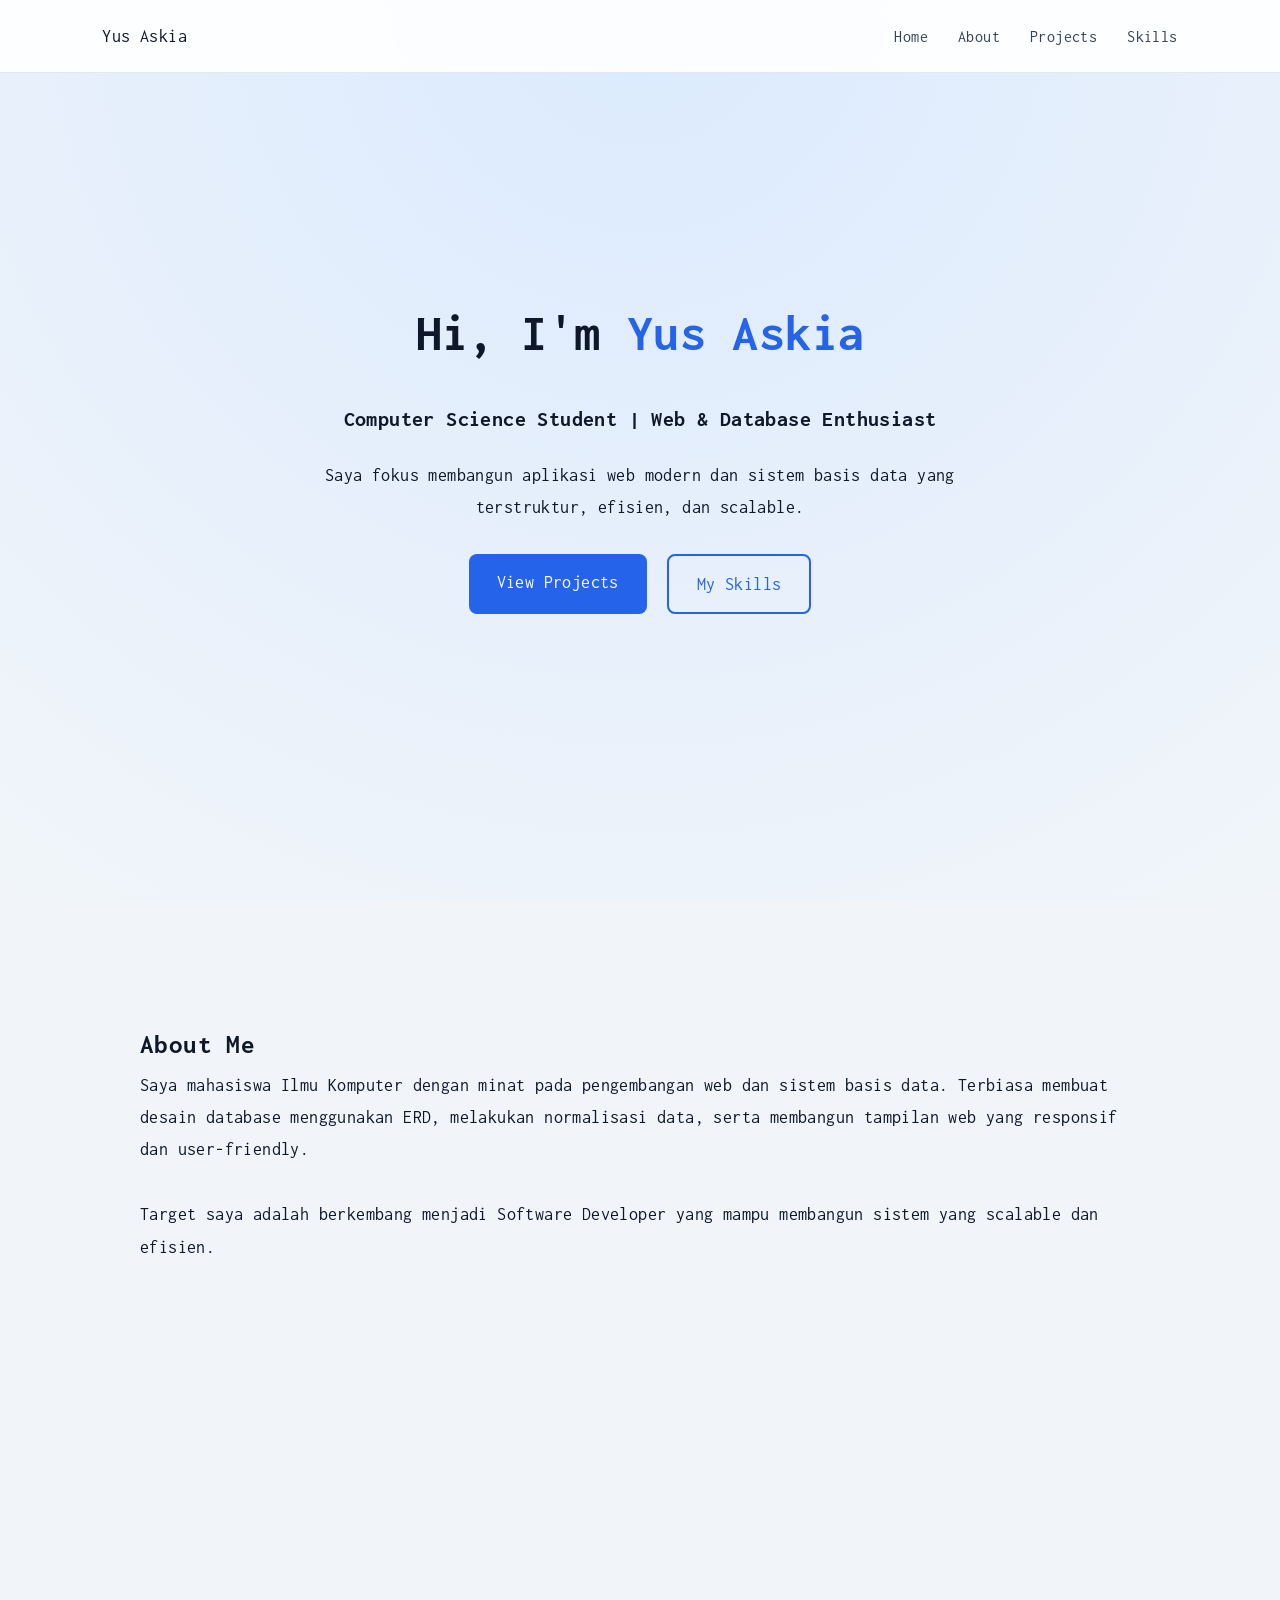
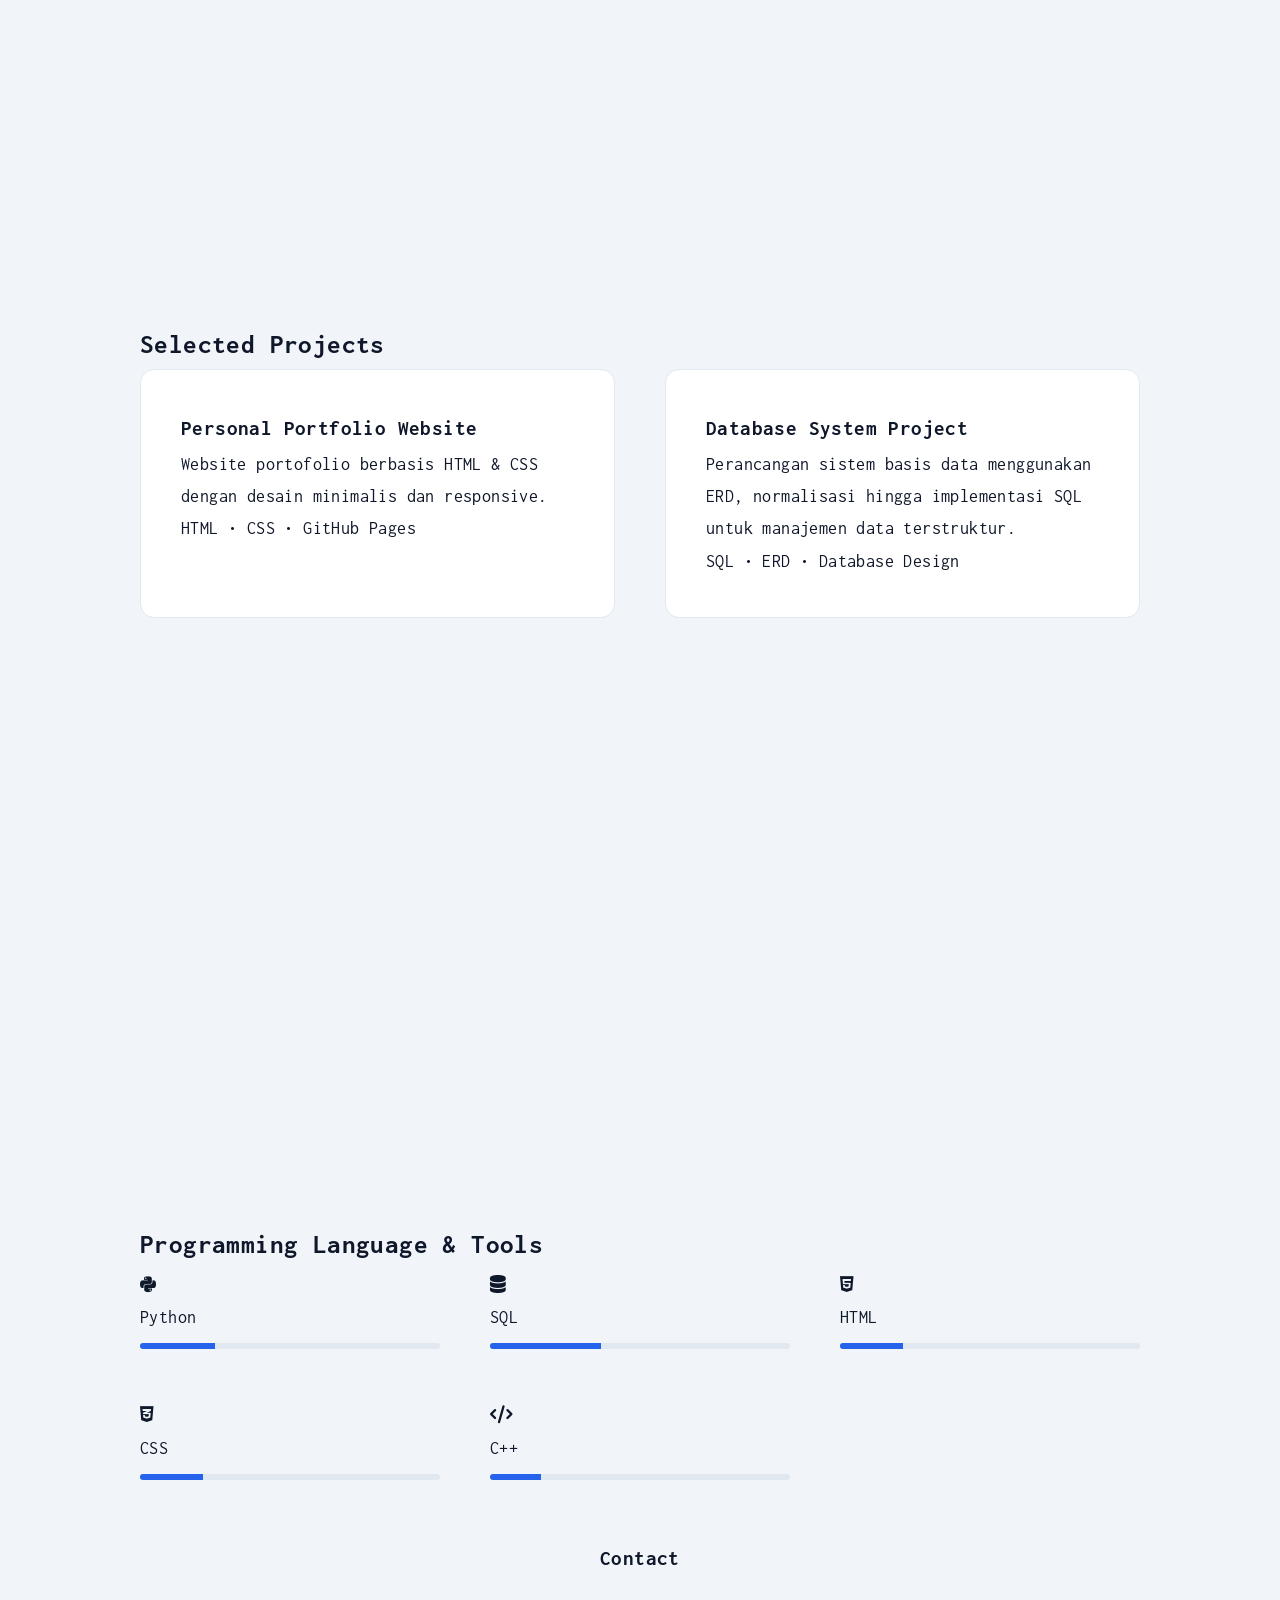
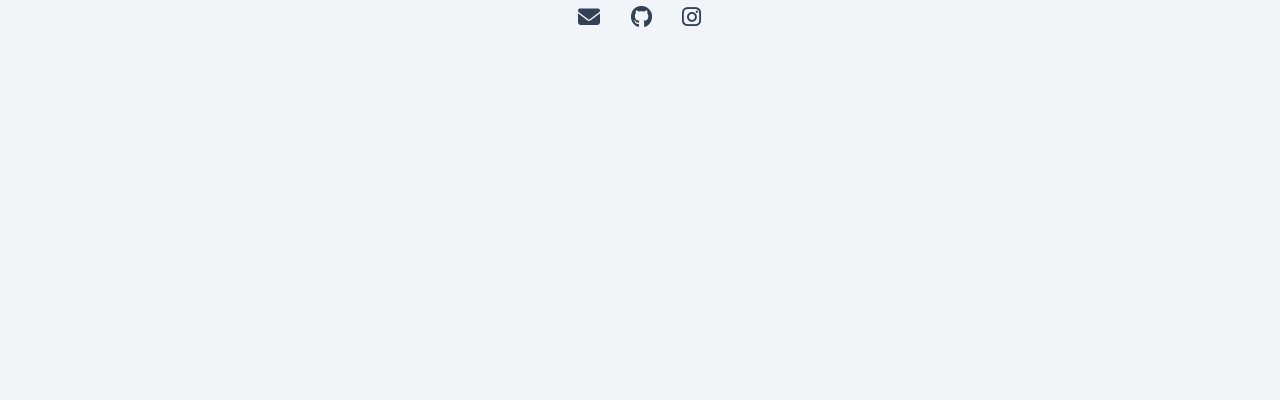
==== commit 7b969626: "Final Portofolio (RILL NO FEKK)" ====
--- a/index.html
+++ b/index.html
@@ -6,7 +6,7 @@
     <meta name="viewport" content="width=device-width, initial-scale=1.0">
 
     <!-- Google Font -->
-    <link href="https://fonts.googleapis.com/css2?family=Poppins:wght@300;400;600;800&display=swap" rel="stylesheet">
+    <link href="https://fonts.googleapis.com/css2?family=Inconsolata:wght@400;600;700&display=swap" rel="stylesheet">
 
     <!-- Font Awesome -->
     <link rel="stylesheet" href="https://cdnjs.cloudflare.com/ajax/libs/font-awesome/6.5.0/css/all.min.css">
@@ -15,7 +15,6 @@
 </head>
 <body>
 
-<!-- NAVBAR -->
 <nav>
     <div class="logo">Yus Askia</div>
 
@@ -25,10 +24,8 @@
         <li><a href="#projects">Projects</a></li>
         <li><a href="#skills">Skills</a></li>
     </ul>
-
 </nav>
 
-<!-- HERO -->
 <section class="hero">
     <div class="hero-content">
         <h1>Hi, I'm <span>Yus Askia</span></h1>
@@ -45,11 +42,9 @@
     </div>
 </section>
 
-<!-- ABOUT -->
 <section id="about" class="section">
     <div class="container">
         <h2>About Me</h2>
-
         <div class="about-box">
             <p>
                 Saya mahasiswa Ilmu Komputer dengan minat pada pengembangan web
@@ -64,7 +59,6 @@
     </div>
 </section>
 
-<!-- PROJECTS -->
 <section id="projects" class="section">
     <div class="container">
         <h2>Selected Projects</h2>
@@ -75,8 +69,7 @@
                 <h3>Personal Portfolio Website</h3>
                 <p>
                     Website portofolio berbasis HTML & CSS
-                    dengan desain modern, responsive layout,
-                    dan fitur dark mode toggle.
+                    dengan desain minimalis dan responsive.
                 </p>
                 <span class="tech">HTML • CSS • GitHub Pages</span>
             </div>
@@ -95,7 +88,6 @@
     </div>
 </section>
 
-<!-- SKILLS -->
 <section id="skills" class="section">
     <div class="container">
         <h2>Programming Language & Tools</h2>
@@ -105,48 +97,41 @@
             <div class="skill">
                 <i class="fab fa-python"></i>
                 <p>Python</p>
-                <div class="bar"><span style="width:25%"></span></div>
+                <div class="bar"><span style="--width:25%"></span></div>
             </div>
 
             <div class="skill">
                 <i class="fas fa-database"></i>
                 <p>SQL</p>
-                <div class="bar"><span style="width:35%"></span></div>
+                <div class="bar"><span style="--width:37%"></span></div>
             </div>
 
             <div class="skill">
                 <i class="fab fa-html5"></i>
                 <p>HTML</p>
-                <div class="bar"><span style="width:21%"></span></div>
+                <div class="bar"><span style="--width:21%"></span></div>
             </div>
 
             <div class="skill">
                 <i class="fab fa-css3-alt"></i>
                 <p>CSS</p>
-                <div class="bar"><span style="width:21%"></span></div>
+                <div class="bar"><span style="--width:21%"></span></div>
             </div>
 
             <div class="skill">
                 <i class="fas fa-code"></i>
                 <p>C++</p>
-                <div class="bar"><span style="width:17%"></span></div>
+                <div class="bar"><span style="--width:17%"></span></div>
             </div>
 
         </div>
 
-        <!-- CONTACT -->
         <div class="contact">
             <h3>Contact</h3>
             <div class="contact-icons">
-                <a href="mailto:yusaskia11@gmail.com" target="_blank">
-                    <i class="fas fa-envelope"></i>
-                </a>
-                <a href="https://github.com/askaasky" target="_blank">
-                    <i class="fab fa-github"></i>
-                </a>
-                <a href="https://www.instagram.com/__askyy_/" target="_blank">
-                    <i class="fab fa-instagram"></i>
-                </a>
+                <a href="mailto:yusaskia11@gmail.com"><i class="fas fa-envelope"></i></a>
+                <a href="https://github.com/askaasky" target="_blank"><i class="fab fa-github"></i></a>
+                <a href="https://www.instagram.com/__askyy_/" target="_blank"><i class="fab fa-instagram"></i></a>
             </div>
         </div>
 
--- a/style.css
+++ b/style.css
@@ -4,220 +4,269 @@
     box-sizing: border-box;
 }
 
+html {
+    scroll-behavior: smooth;
+}
+
 body {
-    font-family: 'Poppins', sans-serif;
-    background: linear-gradient(135deg, #0f172a, #1e293b);
-    color: #f1f5f9;
-    scroll-behavior: smooth;
-    transition: 0.4s;
-    overflow-x: hidden;
-}
-
-/* NAV */
+    font-family: 'Inconsolata', monospace;
+    background: #f1f5f9;
+    color: #0f172a;
+    line-height: 1.8;
+    letter-spacing: 0.4px;
+    font-size: 18px;
+}
+
+/* NAVBAR */
 nav {
     position: fixed;
     width: 100%;
-    padding: 18px 10%;
+    top: 0;
+    padding: 20px 8%;
     display: flex;
     justify-content: space-between;
     align-items: center;
-    background: rgba(255,255,255,0.6);
-    backdrop-filter: blur(12px);
+    background: rgba(255,255,255,0.9);
+    backdrop-filter: blur(10px);
+    border-bottom: 1px solid #e2e8f0;
     z-index: 1000;
-}
-
-body.dark nav {
-    background: rgba(15,23,42,0.6);
 }
 
 nav ul {
     list-style: none;
     display: flex;
-    gap: 25px;
+    gap: 30px;
 }
 
 nav a {
     text-decoration: none;
-    color: inherit;
-    transition: 0.3s;
-}
-
-nav a:hover {
-    color: #2563eb;
-}
-
-.dark-btn {
-    background: none;
-    border: none;
-    font-size: 18px;
-    cursor: pointer;
+    color: #334155;
+    position: relative;
+    font-size: 16px;
+}
+
+nav a::after {
+    content: "";
+    position: absolute;
+    width: 0%;
+    height: 2px;
+    left: 0;
+    bottom: -5px;
+    background: #2563eb;
+    transition: 0.3s;
+}
+
+nav a:hover::after {
+    width: 100%;
 }
 
 /* HERO */
 .hero {
-    min-height: 100vh;
+    height: 100vh;
+    padding: 0 8%;
     display: flex;
     align-items: center;
     justify-content: center;
     text-align: center;
-    padding: 0 20px;
+    background: radial-gradient(circle at top, #dbeafe, #f1f5f9);
+}
+
+.hero-content {
+    max-width: 750px;
 }
 
 .hero h1 {
-    font-size: 60px;
-    font-weight: 800;
+    font-size: 52px;
+    margin-bottom: 20px;
+}
+
+.hero h3 {
+    font-size: 22px;
+    margin-bottom: 20px;
+}
+
+.hero p {
+    margin-bottom: 30px;
 }
 
 .hero span {
-    background: linear-gradient(90deg, #60a5fa, #3b82f6);
-    -webkit-background-clip: text;
-    -webkit-text-fill-color: transparent;
-}
-
-.hero p {
-    margin: 20px auto;
-    max-width: 600px;
-    opacity: 0.8;
+    color: #2563eb;
+}
+
+/* BUTTON */
+.hero-buttons {
+    display: flex;
+    justify-content: center;
+    gap: 20px;
 }
 
 .btn {
     padding: 12px 28px;
-    border-radius: 30px;
-    background: linear-gradient(90deg, #2563eb, #1e40af);
+    background: #2563eb;
     color: white;
+    border-radius: 8px;
     text-decoration: none;
     transition: 0.3s;
 }
 
 .btn:hover {
-    transform: translateY(-4px);
+    background: #1e40af;
 }
 
 .btn-outline {
     padding: 12px 28px;
-    border-radius: 30px;
     border: 2px solid #2563eb;
+    color: #2563eb;
+    border-radius: 8px;
     text-decoration: none;
-    margin-left: 10px;
-    color: #2563eb;
-}
-
-/* SECTION */
+    transition: 0.3s;
+}
+
+.btn-outline:hover {
+    background: #2563eb;
+    color: white;
+}
+
+/* SECTIONS */
+section {
+    scroll-margin-top: 100px;
+}
+
 .section {
-    padding: 120px 0;
+    min-height: 100vh;
+    padding: 120px 8%;
+    display: flex;
+    justify-content: center;
 }
 
 .container {
-    width: 85%;
-    margin: auto;
-    text-align: center;
-}
-
-h2 {
-    margin-bottom: 40px;
-    font-size: 32px;
-}
-
-.about-box {
-    max-width: 750px;
-    margin: auto;
-    line-height: 1.8;
-}
-
-/* PROJECT */
+    max-width: 1000px;
+    width: 100%;
+}
+
+/* PROJECTS — FIX BALANCE */
+#projects .container {
+    display: flex;
+    flex-direction: column;
+    justify-content: center;
+    height: 100%;
+}
+
 .projects-grid {
     display: grid;
-    grid-template-columns: repeat(auto-fit, minmax(300px, 1fr));
-    gap: 30px;
+    grid-template-columns: repeat(2, 1fr);
+    gap: 50px;
 }
 
 .project-card {
-    padding: 30px;
-    border-radius: 18px;
-    background: rgba(255,255,255,0.5);
-    backdrop-filter: blur(12px);
-    transition: 0.3s ease;
-    text-align: left;
-}
-
-body.dark .project-card {
-    background: rgba(255,255,255,0.06);
+    padding: 40px;
+    border-radius: 14px;
+    background: white;
+    border: 1px solid #e2e8f0;
+    transition: 0.3s;
 }
 
 .project-card:hover {
     transform: translateY(-8px);
-    box-shadow: 0 15px 40px rgba(0,0,0,0.08);
-}
-
-.tech {
-    display: block;
-    margin-top: 12px;
-    font-size: 14px;
-    opacity: 0.7;
-}
-
-/* SKILLS */
+    box-shadow: 0 20px 50px rgba(37,99,235,0.15);
+}
+
+/* SKILLS — FIX BALANCE */
+#skills .container {
+    display: flex;
+    flex-direction: column;
+    justify-content: center;
+    height: 100%;
+}
+
 .skills-grid {
     display: grid;
-    grid-template-columns: repeat(auto-fit, minmax(200px, 1fr));
-    gap: 35px;
-    margin-bottom: 60px;
-}
-
-.skill i {
-    font-size: 32px;
-    margin-bottom: 12px;
-    color: #2563eb;
+    grid-template-columns: repeat(3, 1fr);
+    gap: 50px;
 }
 
 .bar {
     height: 6px;
-    background: rgba(0,0,0,0.1);
+    background: #e2e8f0;
     border-radius: 10px;
     overflow: hidden;
-}
-
-body.dark .bar {
-    background: rgba(255,255,255,0.2);
+    margin-top: 10px;
 }
 
 .bar span {
     display: block;
-    height: 6px;
-    background: linear-gradient(90deg, #2563eb, #1e40af);
-    border-radius: 10px;
-    animation: load 1.5s ease forwards;
-}
-
-@keyframes load {
-    from { width: 0; }
+    height: 100%;
+    background: #2563eb;
+    width: 0;
+    animation: growBar 1.5s ease forwards;
+}
+
+@keyframes growBar {
+    to {
+        width: var(--width);
+    }
 }
 
 /* CONTACT */
+.contact {
+    margin-top: 60px;
+    text-align: center;
+}
+
 .contact-icons {
     display: flex;
     justify-content: center;
     gap: 30px;
-    font-size: 28px;
+    margin-top: 20px;
 }
 
 .contact-icons a {
-    color: inherit;
+    font-size: 22px;
+    color: #334155;
     transition: 0.3s;
 }
 
 .contact-icons a:hover {
     color: #2563eb;
-    transform: scale(1.2) translateY(-4px);
 }
 
 /* RESPONSIVE */
+@media (max-width: 1024px) {
+    .projects-grid {
+        grid-template-columns: 1fr;
+    }
+
+    .skills-grid {
+        grid-template-columns: repeat(2, 1fr);
+    }
+}
+
 @media (max-width: 768px) {
+
     nav ul {
         display: none;
     }
 
-    .hero h1 {
-        font-size: 38px;
+    body {
+        font-size: 16px;
+    }
+
+    .hero {
+        height: auto;
+        padding: 120px 6% 80px;
+    }
+
+    .section {
+        min-height: auto;
+        display: block;
+        padding: 100px 6%;
+    }
+
+    .skills-grid {
+        grid-template-columns: 1fr;
+    }
+
+    .hero-buttons {
+        flex-direction: column;
     }
 }
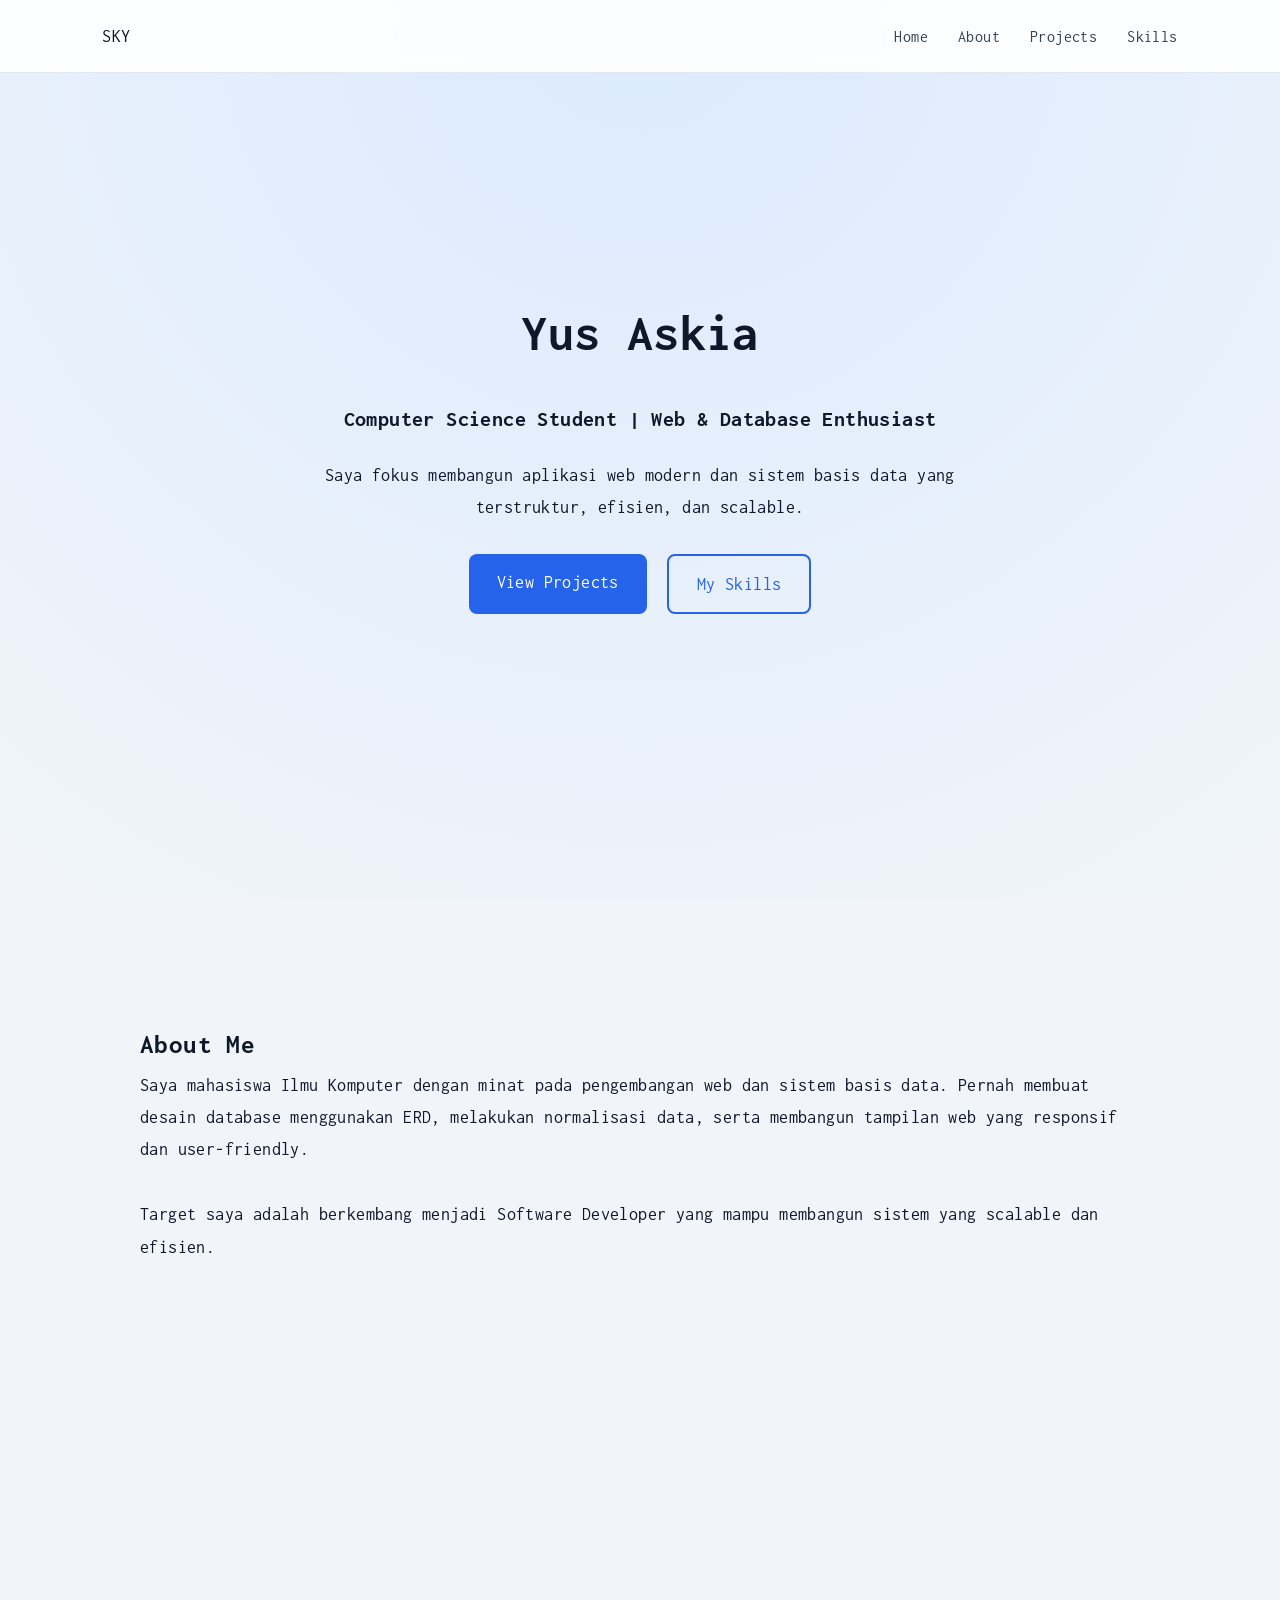
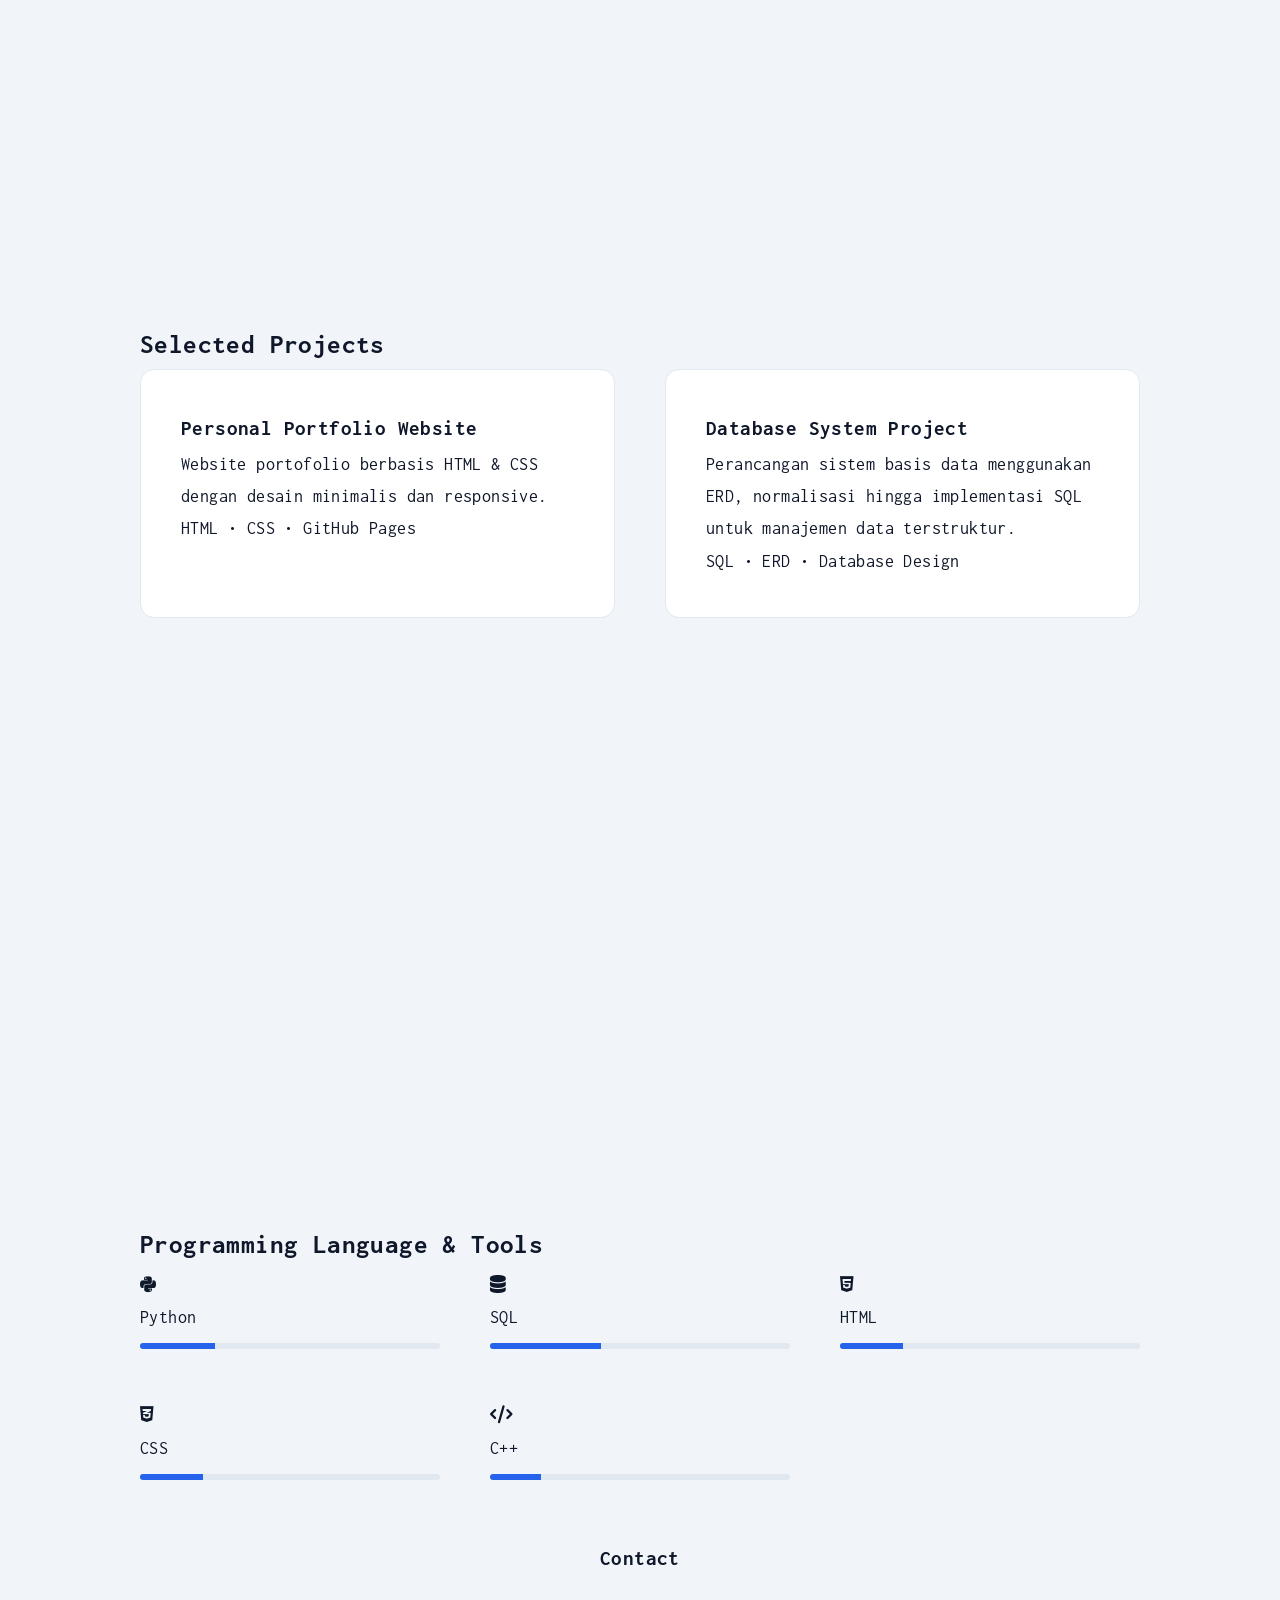
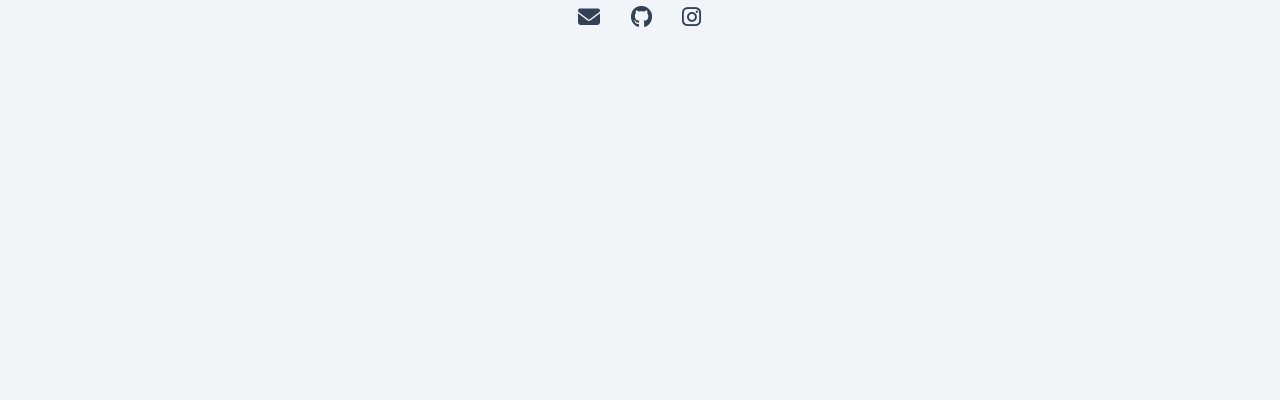
==== commit bd7336df: "Final Portofolio" ====
--- a/index.html
+++ b/index.html
@@ -16,7 +16,7 @@
 <body>
 
 <nav>
-    <div class="logo">Yus Askia</div>
+    <div class="logo">SKY</div>
 
     <ul>
         <li><a href="#">Home</a></li>
@@ -28,7 +28,7 @@
 
 <section class="hero">
     <div class="hero-content">
-        <h1>Hi, I'm <span>Yus Askia</span></h1>
+        <h1>Yus Askia</span></h1>
         <h3>Computer Science Student | Web & Database Enthusiast</h3>
         <p>
             Saya fokus membangun aplikasi web modern dan sistem basis data
@@ -48,7 +48,7 @@
         <div class="about-box">
             <p>
                 Saya mahasiswa Ilmu Komputer dengan minat pada pengembangan web
-                dan sistem basis data. Terbiasa membuat desain database menggunakan
+                dan sistem basis data. Pernah membuat desain database menggunakan
                 ERD, melakukan normalisasi data, serta membangun tampilan web
                 yang responsif dan user-friendly.
                 <br><br>
